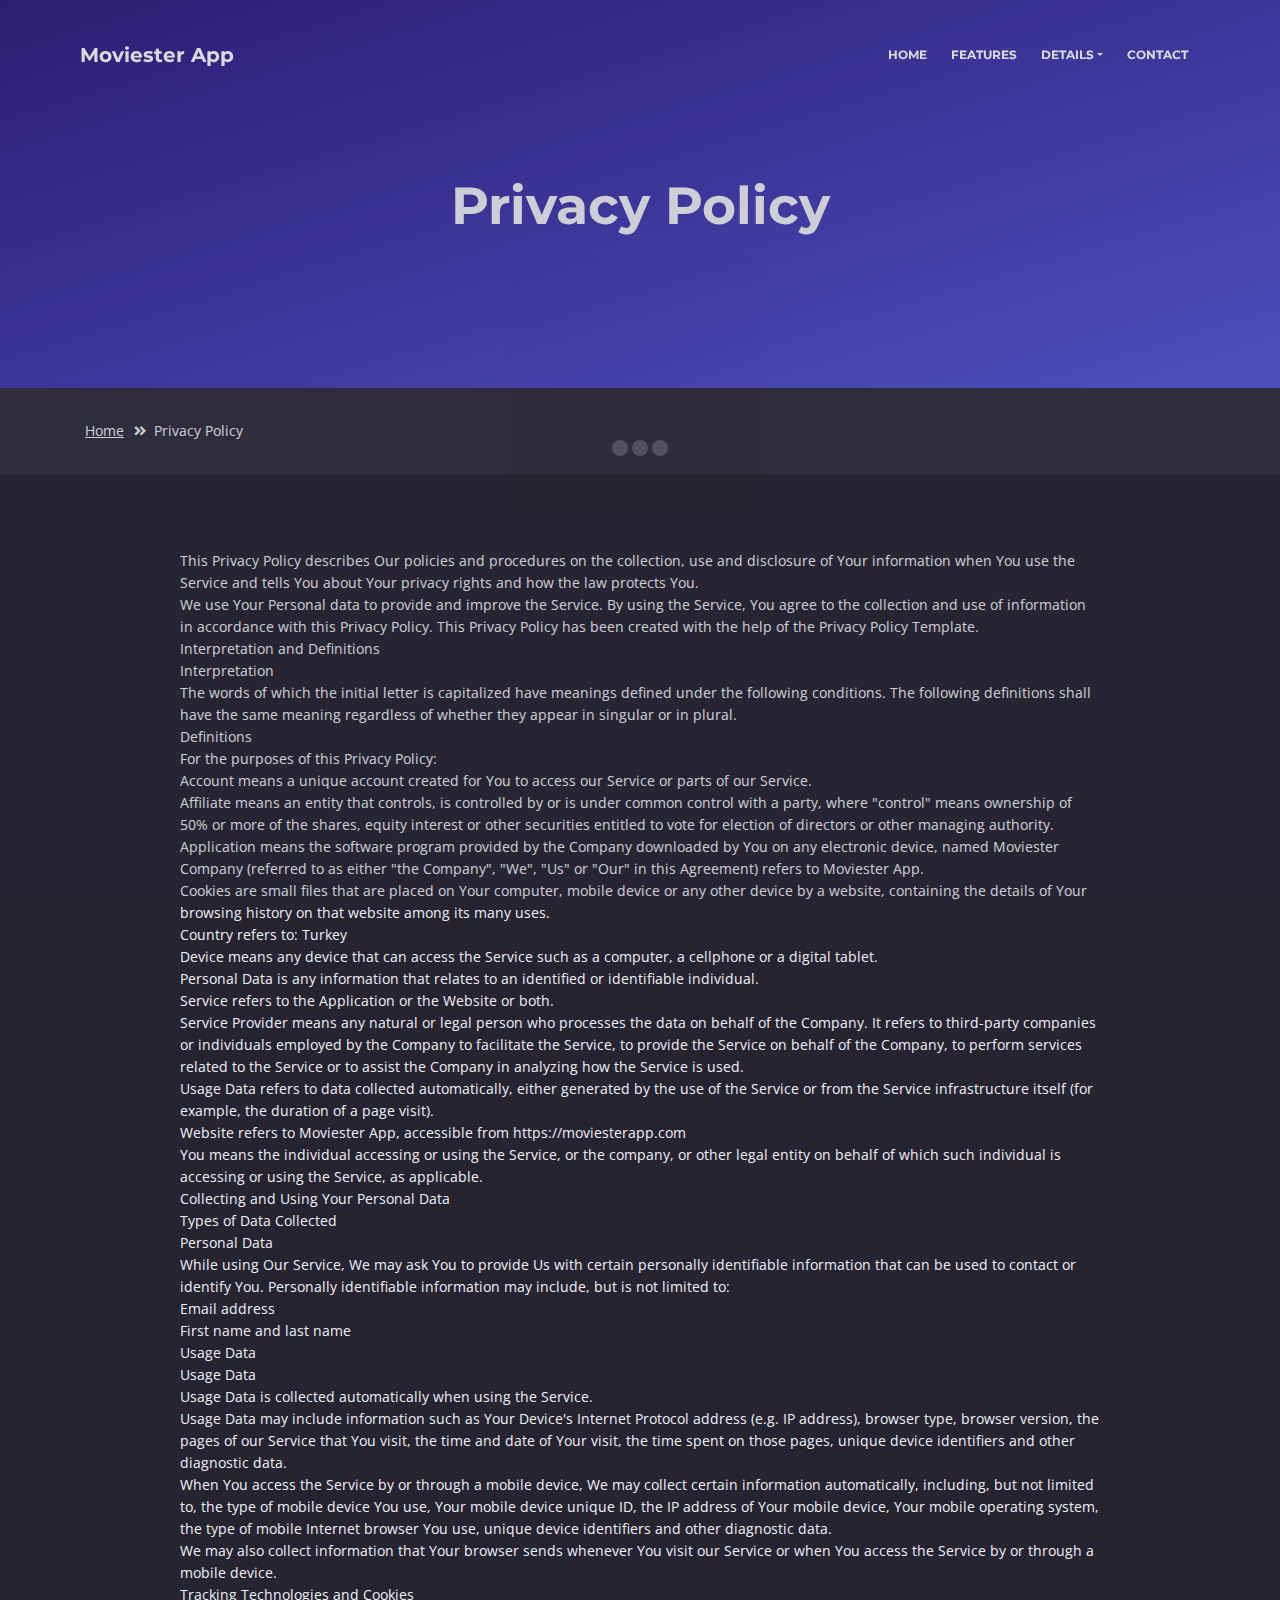
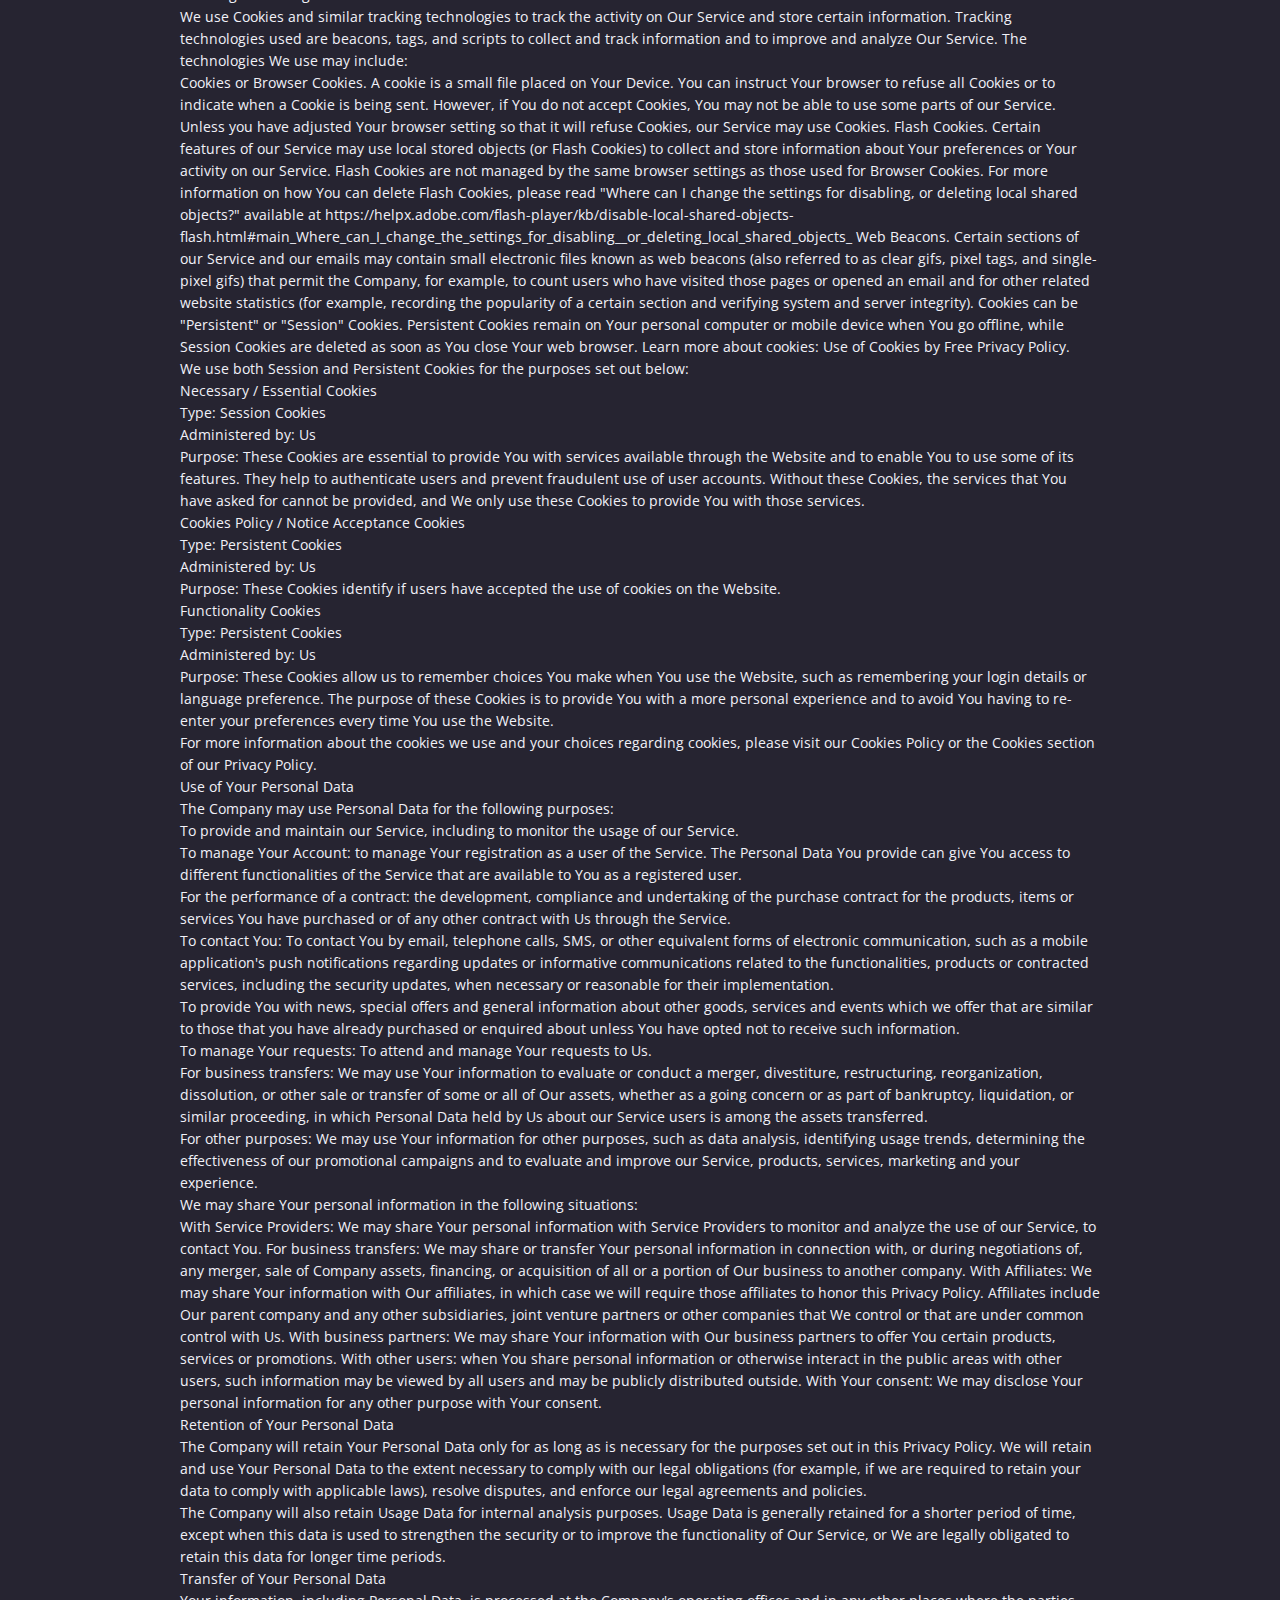
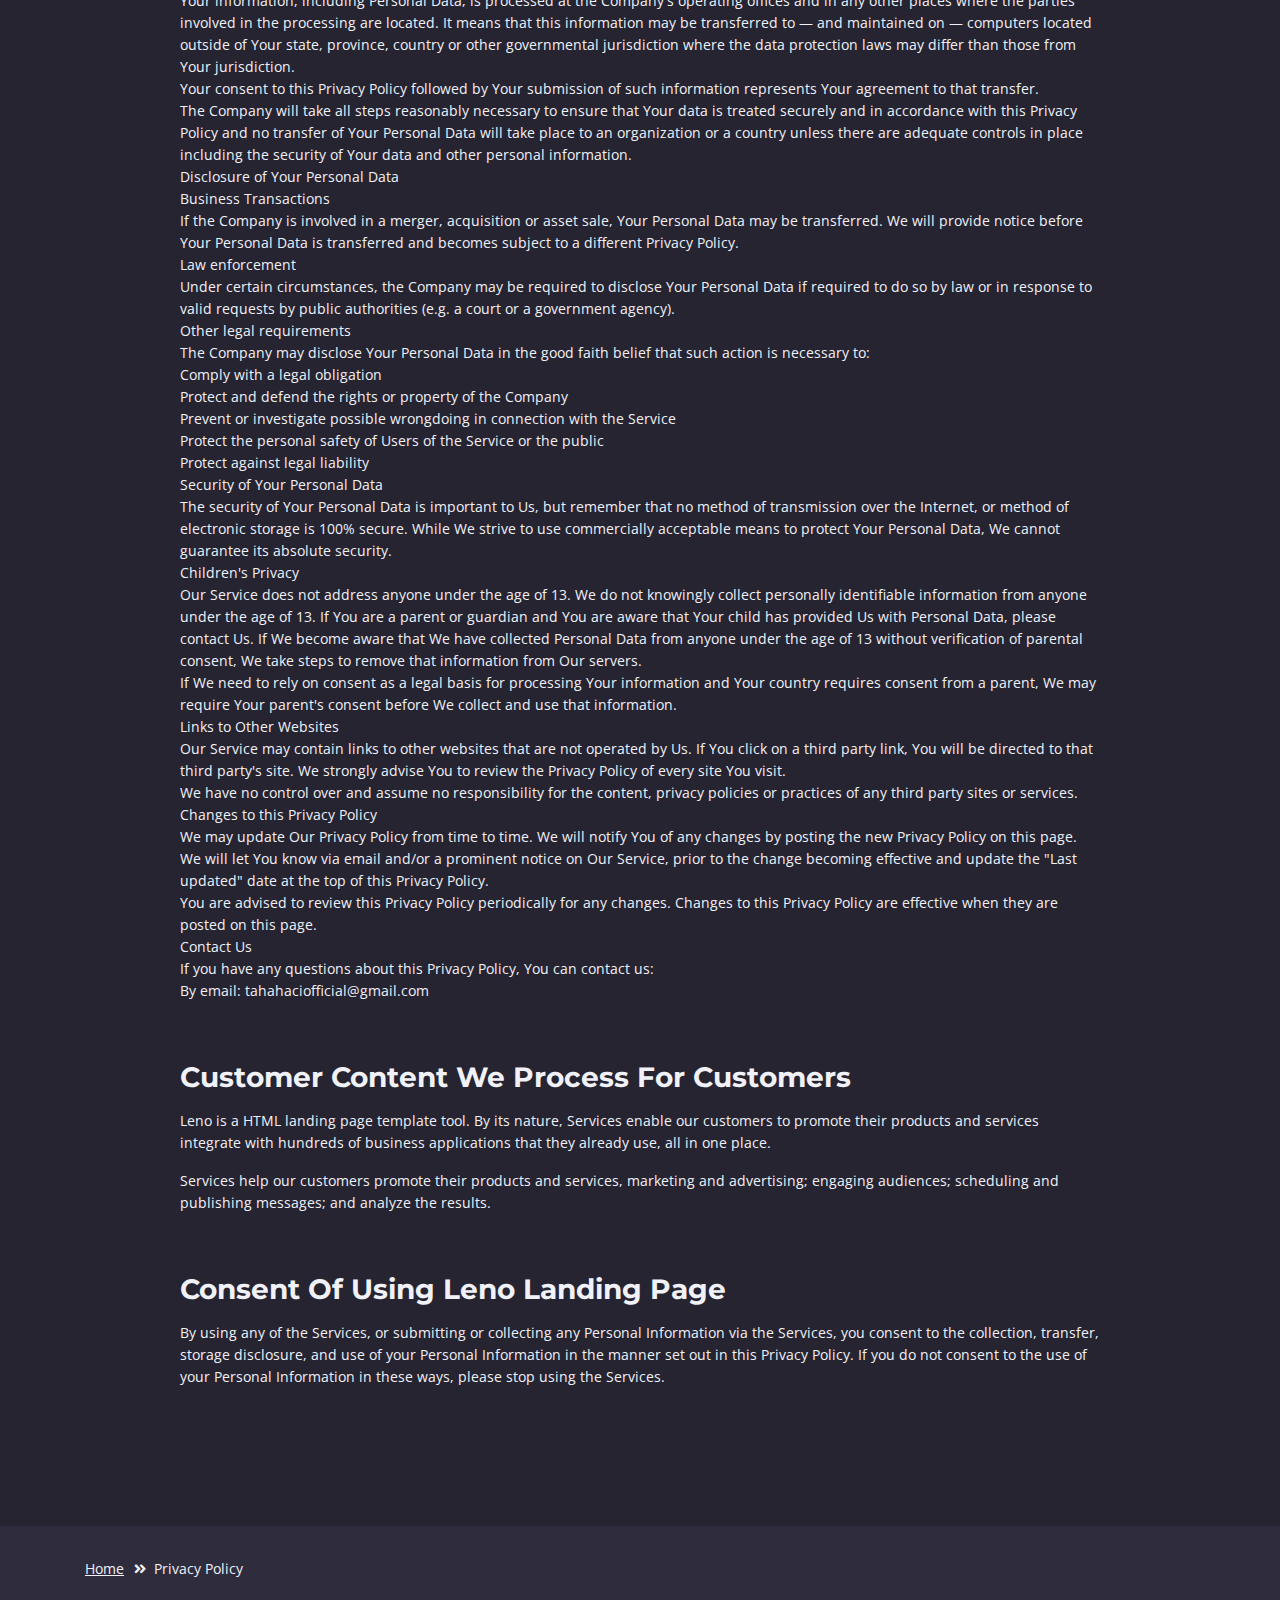
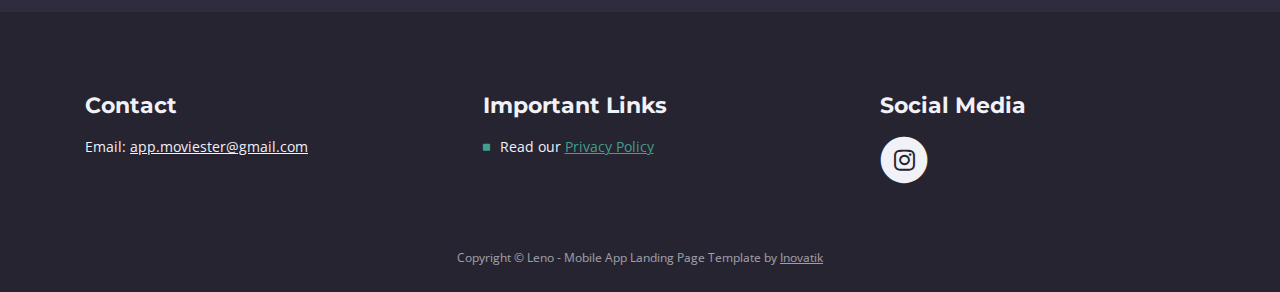
==== privacy-policy.html @ e6897e5d "Add files via upload" ====
<!DOCTYPE html>
<html lang="en">
<head>
    <meta charset="utf-8">
    <meta name="viewport" content="width=device-width, initial-scale=1, shrink-to-fit=no">
    
    <!-- SEO Meta Tags -->
    <meta name="description" content="Free mobile app HTML landing page template to help you build a great online presence for your app which will convert visitors into users">
    <meta name="author" content="Inovatik">

    <!-- OG Meta Tags to improve the way the post looks when you share the page on LinkedIn, Facebook, Google+ -->
	<meta property="og:site_name" content="" /> <!-- website name -->
	<meta property="og:site" content="" /> <!-- website link -->
	<meta property="og:title" content=""/> <!-- title shown in the actual shared post -->
	<meta property="og:description" content="" /> <!-- description shown in the actual shared post -->
	<meta property="og:image" content="" /> <!-- image link, make sure it's jpg -->
	<meta property="og:url" content="" /> <!-- where do you want your post to link to -->
	<meta property="og:type" content="article" />

    <!-- Website Title -->
    <title>Privacy Policy - Moviester App</title>
    
    <!-- Styles -->
    <link href="https://fonts.googleapis.com/css?family=Open+Sans:300,300i,400,400i,600,600i,700,700i" rel="stylesheet">
    <link href="https://fonts.googleapis.com/css?family=Montserrat:600,700" rel="stylesheet">
    <link href="css/bootstrap.css" rel="stylesheet">
    <link href="css/fontawesome-all.css" rel="stylesheet">
    <link href="css/swiper.css" rel="stylesheet">
	<link href="css/magnific-popup.css" rel="stylesheet">
    <link href="css/styles.css" rel="stylesheet">
	
	<!-- Favicon  -->
    <link rel="icon" href="images/1024.png">
</head>
<body data-spy="scroll" data-target=".fixed-top">
    
    <!-- Preloader -->
	<div class="spinner-wrapper">
        <div class="spinner">
            <div class="bounce1"></div>
            <div class="bounce2"></div>
            <div class="bounce3"></div>
        </div>
    </div>
    <!-- end of preloader -->
    

    <!-- Navbar -->
    <nav class="navbar navbar-expand-md navbar-dark navbar-custom fixed-top">
        <!-- Text Logo - Use this if you don't have a graphic logo -->
        <!-- <a class="navbar-brand logo-text page-scroll" href="index.html">Leno</a> -->

        <!-- Image Logo -->
        <a class="navbar-brand logo-image" href="index.html" style="text-decoration: none;">Moviester App</a> 
        
        <!-- Mobile Menu Toggle Button -->
        <button class="navbar-toggler" type="button" data-toggle="collapse" data-target="#navbarsExampleDefault" aria-controls="navbarsExampleDefault" aria-expanded="false" aria-label="Toggle navigation">
            <span class="navbar-toggler-awesome fas fa-bars"></span>
            <span class="navbar-toggler-awesome fas fa-times"></span>
        </button>
        <!-- end of mobile menu toggle button -->

        <div class="collapse navbar-collapse" id="navbarsExampleDefault">
            <ul class="navbar-nav ml-auto">
                <li class="nav-item">
                    <a class="nav-link page-scroll" href="index.html#header">HOME <span class="sr-only">(current)</span></a>
                </li>
                <li class="nav-item">
                    <a class="nav-link page-scroll" href="index.html#features">FEATURES</a>
                </li>
                <!-- <li class="nav-item">
                    <a class="nav-link page-scroll" href="index.html#preview">PREVIEW</a>
                </li> -->

                <!-- Dropdown Menu -->          
                <li class="nav-item dropdown">
                    <a class="nav-link dropdown-toggle page-scroll" href="index.html#details" id="navbarDropdown" role="button" aria-haspopup="true" aria-expanded="false">DETAILS</a>
                    <div class="dropdown-menu" aria-labelledby="navbarDropdown">
                       <!-- <a class="dropdown-item" href="terms-conditions.html"><span class="item-text">TERMS CONDITIONS</span></a>
                        <div class="dropdown-items-divide-hr"></div> -->
                        <a class="dropdown-item" href="privacy-policy.html"><span class="item-text">PRIVACY POLICY</span></a>
                    </div>
                </li>
                <!-- end of dropdown menu -->

                <li class="nav-item">
                    <a class="nav-link page-scroll" href="index.html#contact">CONTACT</a>
                </li>
            </ul>
            <!-- <span class="nav-item social-icons">
                <span class="fa-stack">
                    <a href="#your-link">
                        <i class="fas fa-circle fa-stack-2x"></i>
                        <i class="fab fa-facebook-f fa-stack-1x"></i>
                    </a>
                </span>
                <span class="fa-stack">
                    <a href="#your-link">
                        <i class="fas fa-circle fa-stack-2x"></i>
                        <i class="fab fa-twitter fa-stack-1x"></i>
                    </a>
                </span>
            </span> -->
        </div>
    </nav> <!-- end of navbar -->
    <!-- end of navbar -->


    <!-- Header -->
    <header id="header" class="ex-header">
        <div class="container">
            <div class="row">
                <div class="col-md-12">
                    <h1>Privacy Policy</h1>
                </div> <!-- end of col -->
            </div> <!-- end of row -->
        </div> <!-- end of container -->
    </header> <!-- end of ex-header -->
    <!-- end of header -->


    <!-- Breadcrumbs -->
    <div class="ex-basic-1">
        <div class="container">
            <div class="row">
                <div class="col-lg-12">
                    <div class="breadcrumbs">
                        <a href="index.html">Home</a><i class="fa fa-angle-double-right"></i><span>Privacy Policy</span>
                    </div> <!-- end of breadcrumbs -->
                </div> <!-- end of col -->
            </div> <!-- end of row -->
        </div> <!-- end of container -->
    </div> <!-- end of ex-basic-1 -->
    <!-- end of breadcrumbs -->


    <!-- Privacy Content -->
    <div class="ex-basic-2">
        <div class="container">
            <div class="row">
                <div class="col-lg-10 offset-lg-1">
                   
                    
                    <div class="text-container">
                        <p>
                            This Privacy Policy describes Our policies and procedures on the collection, use and disclosure of Your information when You use the Service and tells You about Your privacy rights and how the law protects You.

                            <br>We use Your Personal data to provide and improve the Service. By using the Service, You agree to the collection and use of information in accordance with this Privacy Policy. This Privacy Policy has been created with the help of the Privacy Policy Template.
                            
                            <br>Interpretation and Definitions
                            <br>Interpretation
                            
                            <br>The words of which the initial letter is capitalized have meanings defined under the following conditions. The following definitions shall have the same meaning regardless of whether they appear in singular or in plural.
                            
                            <br>Definitions
                            
                            <br>For the purposes of this Privacy Policy:
                            
                            <br>Account means a unique account created for You to access our Service or parts of our Service.
                            
                            <br>Affiliate means an entity that controls, is controlled by or is under common control with a party, where "control" means ownership of 50% or more of the shares, equity interest or other securities entitled to vote for election of directors or other managing authority.
                            
                            <br>Application means the software program provided by the Company downloaded by You on any electronic device, named Moviester
                            
                            <br>Company (referred to as either "the Company", "We", "Us" or "Our" in this Agreement) refers to Moviester App.
                            
                            <br>Cookies are small files that are placed on Your computer, mobile device or any other device by a website, containing the details of Your browsing history on that website among its many uses.
                            
                            <br>Country refers to: Turkey
                            
                            <br>Device means any device that can access the Service such as a computer, a cellphone or a digital tablet.
                            
                            <br>Personal Data is any information that relates to an identified or identifiable individual.
                            
                            <br>Service refers to the Application or the Website or both.
                            
                            <br>Service Provider means any natural or legal person who processes the data on behalf of the Company. It refers to third-party companies or individuals employed by the Company to facilitate the Service, to provide the Service on behalf of the Company, to perform services related to the Service or to assist the Company in analyzing how the Service is used.
                            
                            <br>Usage Data refers to data collected automatically, either generated by the use of the Service or from the Service infrastructure itself (for example, the duration of a page visit).
                            
                            <br>Website refers to Moviester App, accessible from https://moviesterapp.com
                            
                            <br>You means the individual accessing or using the Service, or the company, or other legal entity on behalf of which such individual is accessing or using the Service, as applicable.
                            
                            <br>Collecting and Using Your Personal Data
                            <br>Types of Data Collected
                            
                            <br>Personal Data
                            
                            <br>While using Our Service, We may ask You to provide Us with certain personally identifiable information that can be used to contact or identify You. Personally identifiable information may include, but is not limited to:
                            
                            <br>Email address
                            
                            <br>First name and last name
                            
                            <br>Usage Data
                            
                            <br>Usage Data
                            
                            <br>Usage Data is collected automatically when using the Service.
                            
                            <br>Usage Data may include information such as Your Device's Internet Protocol address (e.g. IP address), browser type, browser version, the pages of our Service that You visit, the time and date of Your visit, the time spent on those pages, unique device identifiers and other diagnostic data.
                            
                            <br>When You access the Service by or through a mobile device, We may collect certain information automatically, including, but not limited to, the type of mobile device You use, Your mobile device unique ID, the IP address of Your mobile device, Your mobile operating system, the type of mobile Internet browser You use, unique device identifiers and other diagnostic data.
                            
                            <br>We may also collect information that Your browser sends whenever You visit our Service or when You access the Service by or through a mobile device.
                            
                            <br>Tracking Technologies and Cookies
                            
                            <br>We use Cookies and similar tracking technologies to track the activity on Our Service and store certain information. Tracking technologies used are beacons, tags, and scripts to collect and track information and to improve and analyze Our Service. The technologies We use may include:
                            
                            <br>Cookies or Browser Cookies. A cookie is a small file placed on Your Device. You can instruct Your browser to refuse all Cookies or to indicate when a Cookie is being sent. However, if You do not accept Cookies, You may not be able to use some parts of our Service. Unless you have adjusted Your browser setting so that it will refuse Cookies, our Service may use Cookies.
                            Flash Cookies. Certain features of our Service may use local stored objects (or Flash Cookies) to collect and store information about Your preferences or Your activity on our Service. Flash Cookies are not managed by the same browser settings as those used for Browser Cookies. For more information on how You can delete Flash Cookies, please read "Where can I change the settings for disabling, or deleting local shared objects?" available at https://helpx.adobe.com/flash-player/kb/disable-local-shared-objects-flash.html#main_Where_can_I_change_the_settings_for_disabling__or_deleting_local_shared_objects_
                            Web Beacons. Certain sections of our Service and our emails may contain small electronic files known as web beacons (also referred to as clear gifs, pixel tags, and single-pixel gifs) that permit the Company, for example, to count users who have visited those pages or opened an email and for other related website statistics (for example, recording the popularity of a certain section and verifying system and server integrity).
                            Cookies can be "Persistent" or "Session" Cookies. Persistent Cookies remain on Your personal computer or mobile device when You go offline, while Session Cookies are deleted as soon as You close Your web browser. Learn more about cookies: Use of Cookies by Free Privacy Policy.
                            
                            <br>We use both Session and Persistent Cookies for the purposes set out below:
                            
                            <br>Necessary / Essential Cookies
                            
                            <br>Type: Session Cookies
                            
                            <br>Administered by: Us
                            
                            <br>Purpose: These Cookies are essential to provide You with services available through the Website and to enable You to use some of its features. They help to authenticate users and prevent fraudulent use of user accounts. Without these Cookies, the services that You have asked for cannot be provided, and We only use these Cookies to provide You with those services.
                            
                            <br>Cookies Policy / Notice Acceptance Cookies
                            
                            <br>Type: Persistent Cookies
                            
                            <br>Administered by: Us
                            
                            <br>Purpose: These Cookies identify if users have accepted the use of cookies on the Website.
                            
                            <br>Functionality Cookies
                            
                            <br>Type: Persistent Cookies
                            
                            <br>Administered by: Us
                            
                            <br>Purpose: These Cookies allow us to remember choices You make when You use the Website, such as remembering your login details or language preference. The purpose of these Cookies is to provide You with a more personal experience and to avoid You having to re-enter your preferences every time You use the Website.
                            
                            <br>For more information about the cookies we use and your choices regarding cookies, please visit our Cookies Policy or the Cookies section of our Privacy Policy.
                            
                            <br>Use of Your Personal Data
                            
                            <br>The Company may use Personal Data for the following purposes:
                            
                            <br>To provide and maintain our Service, including to monitor the usage of our Service.
                            
                            <br>To manage Your Account: to manage Your registration as a user of the Service. The Personal Data You provide can give You access to different functionalities of the Service that are available to You as a registered user.
                            
                            <br>For the performance of a contract: the development, compliance and undertaking of the purchase contract for the products, items or services You have purchased or of any other contract with Us through the Service.
                            
                            <br>To contact You: To contact You by email, telephone calls, SMS, or other equivalent forms of electronic communication, such as a mobile application's push notifications regarding updates or informative communications related to the functionalities, products or contracted services, including the security updates, when necessary or reasonable for their implementation.
                            
                            <br>To provide You with news, special offers and general information about other goods, services and events which we offer that are similar to those that you have already purchased or enquired about unless You have opted not to receive such information.
                            
                            <br>To manage Your requests: To attend and manage Your requests to Us.
                            
                            <br>For business transfers: We may use Your information to evaluate or conduct a merger, divestiture, restructuring, reorganization, dissolution, or other sale or transfer of some or all of Our assets, whether as a going concern or as part of bankruptcy, liquidation, or similar proceeding, in which Personal Data held by Us about our Service users is among the assets transferred.
                            
                            <br>For other purposes: We may use Your information for other purposes, such as data analysis, identifying usage trends, determining the effectiveness of our promotional campaigns and to evaluate and improve our Service, products, services, marketing and your experience.
                            
                            <br>We may share Your personal information in the following situations:
                            
                            <br>With Service Providers: We may share Your personal information with Service Providers to monitor and analyze the use of our Service, to contact You.
                            For business transfers: We may share or transfer Your personal information in connection with, or during negotiations of, any merger, sale of Company assets, financing, or acquisition of all or a portion of Our business to another company.
                            With Affiliates: We may share Your information with Our affiliates, in which case we will require those affiliates to honor this Privacy Policy. Affiliates include Our parent company and any other subsidiaries, joint venture partners or other companies that We control or that are under common control with Us.
                            With business partners: We may share Your information with Our business partners to offer You certain products, services or promotions.
                            With other users: when You share personal information or otherwise interact in the public areas with other users, such information may be viewed by all users and may be publicly distributed outside.
                            With Your consent: We may disclose Your personal information for any other purpose with Your consent.
                            <br>Retention of Your Personal Data
                            
                            <br>The Company will retain Your Personal Data only for as long as is necessary for the purposes set out in this Privacy Policy. We will retain and use Your Personal Data to the extent necessary to comply with our legal obligations (for example, if we are required to retain your data to comply with applicable laws), resolve disputes, and enforce our legal agreements and policies.
                            
                            <br>The Company will also retain Usage Data for internal analysis purposes. Usage Data is generally retained for a shorter period of time, except when this data is used to strengthen the security or to improve the functionality of Our Service, or We are legally obligated to retain this data for longer time periods.
                            
                            <br>Transfer of Your Personal Data
                            
                            <br>Your information, including Personal Data, is processed at the Company's operating offices and in any other places where the parties involved in the processing are located. It means that this information may be transferred to — and maintained on — computers located outside of Your state, province, country or other governmental jurisdiction where the data protection laws may differ than those from Your jurisdiction.
                            
                            <br>Your consent to this Privacy Policy followed by Your submission of such information represents Your agreement to that transfer.
                            
                            <br>The Company will take all steps reasonably necessary to ensure that Your data is treated securely and in accordance with this Privacy Policy and no transfer of Your Personal Data will take place to an organization or a country unless there are adequate controls in place including the security of Your data and other personal information.
                            
                            <br>Disclosure of Your Personal Data
                            
                            <br>Business Transactions
                            
                            <br>If the Company is involved in a merger, acquisition or asset sale, Your Personal Data may be transferred. We will provide notice before Your Personal Data is transferred and becomes subject to a different Privacy Policy.
                            
                            <br>Law enforcement
                            
                            <br>Under certain circumstances, the Company may be required to disclose Your Personal Data if required to do so by law or in response to valid requests by public authorities (e.g. a court or a government agency).
                            
                            <br>Other legal requirements
                            
                            <br>The Company may disclose Your Personal Data in the good faith belief that such action is necessary to:
                            
                            <br>Comply with a legal obligation
                            <br>Protect and defend the rights or property of the Company
                            <br>Prevent or investigate possible wrongdoing in connection with the Service
                            <br>Protect the personal safety of Users of the Service or the public
                            <br>Protect against legal liability
                            <br>Security of Your Personal Data
                            
                            <br>The security of Your Personal Data is important to Us, but remember that no method of transmission over the Internet, or method of electronic storage is 100% secure. While We strive to use commercially acceptable means to protect Your Personal Data, We cannot guarantee its absolute security.
                            
                            <br>Children's Privacy
                            <br>Our Service does not address anyone under the age of 13. We do not knowingly collect personally identifiable information from anyone under the age of 13. If You are a parent or guardian and You are aware that Your child has provided Us with Personal Data, please contact Us. If We become aware that We have collected Personal Data from anyone under the age of 13 without verification of parental consent, We take steps to remove that information from Our servers.
                            
                            <br>If We need to rely on consent as a legal basis for processing Your information and Your country requires consent from a parent, We may require Your parent's consent before We collect and use that information.
                            
                            <br>Links to Other Websites
                            <br>Our Service may contain links to other websites that are not operated by Us. If You click on a third party link, You will be directed to that third party's site. We strongly advise You to review the Privacy Policy of every site You visit.
                            
                            <br>We have no control over and assume no responsibility for the content, privacy policies or practices of any third party sites or services.
                            
                            <br>Changes to this Privacy Policy
                            <br>We may update Our Privacy Policy from time to time. We will notify You of any changes by posting the new Privacy Policy on this page.
                            
                            <br>We will let You know via email and/or a prominent notice on Our Service, prior to the change becoming effective and update the "Last updated" date at the top of this Privacy Policy.
                            
                            <br>You are advised to review this Privacy Policy periodically for any changes. Changes to this Privacy Policy are effective when they are posted on this page.
                            
                            <br>Contact Us
                            <br>If you have any questions about this Privacy Policy, You can contact us:
                            
                            <br>By email: tahahaciofficial@gmail.com 

                        </p>
                    </div> <!-- end of text-container -->

                    <div class="text-container">
                        <h3>Customer Content We Process For Customers</h3>
                        <p>Leno is a HTML landing page template tool. By its nature, Services enable our customers to promote their products and services integrate with hundreds of business applications that they already use, all in one place.</p>
                        <p>Services help our customers promote their products and services, marketing and advertising; engaging audiences; scheduling and publishing messages; and analyze the results.</p>
                    </div> <!-- end of text container -->

                    <div class="text-container">
                        <h3>Consent Of Using Leno Landing Page</h3>
					    <p class="mb-5">By using any of the Services, or submitting or collecting any Personal Information via the Services, you consent to the collection, transfer, storage disclosure, and use of your Personal Information in the manner set out in this Privacy Policy. If you do not consent to the use of your Personal Information in these ways, please stop using the Services.</p>
                    </div> <!-- end of text-container -->
                                       
                    
                    
                </div> <!-- end of col-->
            </div> <!-- end of row -->
        </div> <!-- end of container -->
    </div> <!-- end of ex-basic-2 -->
    <!-- end of privacy content -->


    <!-- Breadcrumbs -->
    <div class="ex-basic-1">
        <div class="container">
            <div class="row">
                <div class="col-lg-12">
                    <div class="breadcrumbs">
                        <a href="index.html">Home</a><i class="fa fa-angle-double-right"></i><span>Privacy Policy</span>
                    </div> <!-- end of breadcrumbs -->
                </div> <!-- end of col -->
            </div> <!-- end of row -->
        </div> <!-- end of container -->
    </div> <!-- end of ex-basic-1 -->
    <!-- end of breadcrumbs -->

    
    <!-- Footer -->
    <div class="footer" id="contact">
        <div class="container">
            <div class="row">
                <div class="col-md-4">
                    <div class="footer-col">
                        <h4>Contact</h4>
                       <p>Email: <a href="mailto: app.moviester@gmail.com">app.moviester@gmail.com</a></p>
                    </div>
                </div> <!-- end of col -->
                <div class="col-md-4">
                    <div class="footer-col middle">
                        <h4>Important Links</h4>
                        <ul class="list-unstyled li-space-lg">
                            <!-- <li class="media">
                                <i class="fas fa-square"></i>
                                <div class="media-body">Our business partners <a class="turquoise" href="#your-link">startupguide.com</a></div>
                            </li>  -->
                            <li class="media">
                                <i class="fas fa-square"></i>
                                <div class="media-body">Read our <a class="turquoise" href="privacy-policy.html">Privacy Policy</a></div>
                            </li>
                        </ul>
                    </div>
                </div> <!-- end of col -->
                <div class="col-md-4">
                    <div class="footer-col last">
                        <h4>Social Media</h4>
                       <!-- <span class="fa-stack">
                            <a href="#your-link">
                                <i class="fas fa-circle fa-stack-2x"></i>
                                <i class="fab fa-facebook-f fa-stack-1x"></i>
                            </a>
                        </span> 
                        <span class="fa-stack">
                            <a href="#your-link">
                                <i class="fas fa-circle fa-stack-2x"></i>
                                <i class="fab fa-twitter fa-stack-1x"></i>
                            </a>
                        </span>
                        <span class="fa-stack">
                            <a href="#your-link">
                                <i class="fas fa-circle fa-stack-2x"></i>
                                <i class="fab fa-google-plus-g fa-stack-1x"></i>
                            </a>
                        </span> 
                    <span class="fa-stack">
                            <a href="#your-link">
                                <i class="fas fa-circle fa-stack-2x"></i>
                                <i class="fab fa-linkedin-in fa-stack-1x"></i>
                            </a>
                        </span>
                    -->
                        <span class="fa-stack">
                            <a target="blank" href="https://www.instagram.com/moviesterapp/">
                                <i class="fas fa-circle fa-stack-2x"></i>
                                <i class="fab fa-instagram fa-stack-1x"></i>
                            </a>
                        </span>
                        
                    </div> 
                </div> <!-- end of col -->
            </div> <!-- end of row -->
        </div> <!-- end of container -->
    </div>  <!-- end of footer -->  
    <!-- end of footer -->


    <!-- Copyright -->
    <div class="copyright">
        <div class="container">
            <div class="row">
                <div class="col-lg-12">
                    <p class="p-small">Copyright © Leno - Mobile App Landing Page Template by <a href="http://www.inovatik.com">Inovatik</a></p>
                </div> <!-- end of col -->
            </div> <!-- enf of row -->
        </div> <!-- end of container -->
    </div> <!-- end of copyright --> 
    <!-- end of copyright -->

	
    <!-- Scripts -->
    <script src="js/jquery.min.js"></script> <!-- jQuery for Bootstrap's JavaScript plugins -->
    <script src="js/popper.min.js"></script> <!-- Popper tooltip library for Bootstrap -->
    <script src="js/bootstrap.min.js"></script> <!-- Bootstrap framework -->
    <script src="js/jquery.easing.min.js"></script> <!-- jQuery Easing for smooth scrolling between anchors -->
    <script src="js/swiper.min.js"></script> <!-- Swiper for image and text sliders -->
    <script src="js/jquery.magnific-popup.js"></script> <!-- Magnific Popup for lightboxes -->
    <script src="js/morphext.min.js"></script> <!-- Morphtext rotating text in the header -->
    <script src="js/validator.min.js"></script> <!-- Validator.js - Bootstrap plugin that validates forms -->
    <script src="js/scripts.js"></script> <!-- Custom scripts -->
    
</body>
</html>
---- css/styles.css ----
/* Template: Juno - Multipurpose Landing Page Pack
   Author: InovatikThemes
   Created: Mar 2019
   Description: Master CSS file
*/

/*****************************************
Table Of Contents:

01. General Styles
02. Preloader
03. Navigation
04. Header
05. Features
******************************************/

/*****************************************
Colors:

- Text, navbar links - white #f1f1f8
- Buttons, bullets, icons - turquoise #419f8c
- Navbar - navy #4633af
- Backgrounds - dark denim #262431
- Backgrounds - denim #2f2c3d
******************************************/


/******************************/
/*     01. General Styles     */
/******************************/
body,
html {
    width: 100%;
	height: 100%;
}

body, p {
	color: #f1f1f8; 
	font: 400 0.875rem/1.375rem "Open Sans", sans-serif;
}

.p-large {
	color: #f1f1f8;
	font: 400 1rem/1.5rem "Open Sans", sans-serif;
}

.p-small {
	color: #f1f1f8;
	font: 400 0.75rem/1.25rem "Open Sans", sans-serif;
}

.p-heading {
	margin-bottom: 3.75rem;
	text-align: center;
}

.li-space-lg li {
	margin-bottom: 0.375rem;
}

.indent {
	padding-left: 1.25rem;
}

h1 {
	color: #f1f1f8;
	font: 700 2.5rem/2.875rem "Montserrat", sans-serif;
}

h2 {
	color: #f1f1f8;
	font: 700 2.25rem/2.75rem "Montserrat", sans-serif;
}

h3 {
	color: #f1f1f8;
	font: 700 1.75rem/2.125rem "Montserrat", sans-serif;
}

h4 {
	color: #f1f1f8;
	font: 700 1.375rem/1.75rem "Montserrat", sans-serif;
}

h5 {
	color: #f1f1f8;
	font: 700 1.125rem/1.625rem "Montserrat", sans-serif;
}

h6 {
	color: #f1f1f8;
	font: 700 1rem/1.5rem "Montserrat", sans-serif;
}

a {
	color: #f1f1f8;
	text-decoration: underline;
}

a:hover {
	color: #f1f1f8;
	text-decoration: underline;
}

a.turquoise {
	color: #419f8c;
}

a.white {
	color: #fff;
}

.testimonial-text {
	font: italic 400 1rem/1.5rem "Open Sans", sans-serif;
}

.testimonial-author {
	font: 700 1rem/1.5rem "Montserrat", sans-serif;
}

.btn-solid-reg {
	display: inline-block;
	padding: 1.1875rem 2.125rem 1.1875rem 2.125rem;
	border: 0.125rem solid #419f8c;
	border-radius: 2rem;
	background-color: #419f8c;
	color: #fff;
	font: 700 0.75rem/0 "Montserrat", sans-serif;
	text-decoration: none;
	transition: all 0.2s;
}

.btn-solid-reg:hover {
	background-color: transparent;
	color: #419f8c;
	text-decoration: none;
}

.btn-solid-lg {
	display: inline-block;
	padding: 1.375rem 2.625rem 1.375rem 2.625rem;
	border: 0.125rem solid #419f8c;
	border-radius: 2rem;
	background-color: #419f8c;
	color: #fff;
	font: 700 0.75rem/0 "Montserrat", sans-serif;
	text-decoration: none;
	transition: all 0.2s;
}

.btn-solid-lg:hover {
	background-color: transparent;
	color: #419f8c;
	text-decoration: none;
}

.btn-solid-lg .fab {
	margin-right: 0.5rem;
	font-size: 1.25rem;
	line-height: 0;
	vertical-align: top;
}

.btn-solid-lg .fab.fa-google-play {
	font-size: 1rem;
}

.btn-outline-reg {
	display: inline-block;
	padding: 1.1875rem 2.125rem 1.1875rem 2.125rem;
	border: 0.125rem solid #419f8c;
	border-radius: 2rem;
	background-color: transparent;
	color: #419f8c;
	font: 700 0.75rem/0 "Montserrat", sans-serif;
	text-decoration: none;
	transition: all 0.2s;
}

.btn-outline-reg:hover {
	background-color: #419f8c;
	color: #fff;
	text-decoration: none;
}

.btn-outline-lg {
	display: inline-block;
	padding: 1.375rem 2.625rem 1.375rem 2.625rem;
	border: 0.125rem solid #419f8c;
	border-radius: 2rem;
	background-color: transparent;
	color: #419f8c;
	font: 700 0.75rem/0 "Montserrat", sans-serif;
	text-decoration: none;
	transition: all 0.2s;
}

.btn-outline-lg:hover {
	background-color: #419f8c;
	color: #fff;
	text-decoration: none;
}

.btn-outline-sm {
	display: inline-block;
	padding: 1rem 1.625rem 0.875rem 1.625rem;
	border: 0.125rem solid #419f8c;
	border-radius: 2rem;
	background-color: transparent;
	color: #419f8c;
	font: 700 0.625rem/0 "Montserrat", sans-serif;
	text-decoration: none;
	transition: all 0.2s;
}

.btn-outline-sm:hover {
	background-color: #419f8c;
	color: #fff;
	text-decoration: none;
}

.form-group {
	position: relative;
	margin-bottom: 1.25rem;
}

.form-group.has-error.has-danger {
	margin-bottom: 0.625rem;
}

.form-group.has-error.has-danger .help-block.with-errors ul {
	margin-top: 0.375rem;
}

.label-control {
	position: absolute;
	top: 0.87rem;
	left: 1.375rem;
	color: #f1f1f8;
	opacity: 1;
	font: 400 0.875rem/1.375rem "Open Sans", sans-serif;
	cursor: text;
	transition: all 0.2s ease;
}

/* IE10+ hack to solve lower label text position compared to the rest of the browsers */
@media screen and (-ms-high-contrast: active), screen and (-ms-high-contrast: none) {  
	.label-control {
		top: 0.9375rem;
	}
}

.form-control-input:focus + .label-control,
.form-control-input.notEmpty + .label-control,
.form-control-textarea:focus + .label-control,
.form-control-textarea.notEmpty + .label-control {
	top: 0.125rem;
	opacity: 1;
	font-size: 0.75rem;
	font-weight: 700;
}

.form-control-input,
.form-control-select {
	display: block; /* needed for proper display of the label in Firefox, IE, Edge */
	width: 100%;
	padding-top: 1.0625rem;
	padding-bottom: 0.0625rem;
	padding-left: 1.3125rem;
	border: 1px solid #9791ae;
	border-radius: 0.25rem;
	background-color: #413d52;
	color: #f1f1f8;
	font: 400 0.875rem/1.875rem "Open Sans", sans-serif;
	transition: all 0.2s;
	-webkit-appearance: none; /* removes inner shadow on form inputs on ios safari */
}

.form-control-select {
	padding-top: 0.5rem;
	padding-bottom: 0.5rem;
	height: 3rem;
}

/* IE10+ hack to solve lower label text position compared to the rest of the browsers */
@media screen and (-ms-high-contrast: active), screen and (-ms-high-contrast: none) {  
	.form-control-input {
		padding-top: 1.25rem;
		padding-bottom: 0.75rem;
		line-height: 1.75rem;
	}

	.form-control-select {
		padding-top: 0.875rem;
		padding-bottom: 0.75rem;
		height: 3.125rem;
		line-height: 2.125rem;
	}
}

select {
    /* you should keep these first rules in place to maintain cross-browser behavior */
    -webkit-appearance: none;
	-moz-appearance: none;
	-ms-appearance: none;
    -o-appearance: none;
    appearance: none;
    background-image: url('../images/down-arrow.png');
    background-position: 96% 50%;
    background-repeat: no-repeat;
    outline: none;
}

select::-ms-expand {
    display: none; /* removes the ugly default down arrow on select form field in IE11 */
}

.form-control-textarea {
	display: block; /* used to eliminate a bottom gap difference between Chrome and IE/FF */
	width: 100%;
	height: 8rem; /* used instead of html rows to normalize height between Chrome and IE/FF */
	padding-top: 1.25rem;
	padding-left: 1.3125rem;
	border: 1px solid #9791ae;
	border-radius: 0.25rem;
	background-color: #413d52;
	color: #f1f1f8;
	font: 400 0.875rem/1.75rem "Open Sans", sans-serif;
	transition: all 0.2s;
}

.form-control-input:focus,
.form-control-select:focus,
.form-control-textarea:focus {
	border: 1px solid #f1f1f8;
	outline: none; /* Removes blue border on focus */
}

.form-control-input:hover,
.form-control-select:hover,
.form-control-textarea:hover {
	border: 1px solid #f1f1f8;
}

.checkbox {
	font: 400 0.75rem/1.25rem "Open Sans", sans-serif;
}

input[type='checkbox'] {
	vertical-align: -15%;
	margin-right: 0.375rem;
}

/* IE10+ hack to raise checkbox field position compared to the rest of the browsers */
@media screen and (-ms-high-contrast: active), screen and (-ms-high-contrast: none) {  
	input[type='checkbox'] {
		vertical-align: -9%;
	}
}

.form-control-submit-button {
	display: inline-block;
	width: 100%;
	height: 3.125rem;
	border: 1px solid #419f8c;
	border-radius: 1.5rem;
	background-color: #419f8c;
	color: #fff;
	font: 700 0.75rem/1.75rem "Montserrat", sans-serif;
	cursor: pointer;
	transition: all 0.2s;
}

.form-control-submit-button:hover {
	background-color: transparent;
	color: #419f8c;
}

/* Form Success And Error Message Formatting */
#cmsgSubmit.h3.text-center.tada.animated,
#pmsgSubmit.h3.text-center.tada.animated,
#cmsgSubmit.h3.text-center,
#pmsgSubmit.h3.text-center {
	display: block;
	margin-bottom: 0;
	color: #f1f1f8;
	font: 400 1.125rem/1rem "Open Sans", sans-serif;
}

.help-block.with-errors .list-unstyled {
	color: #f1f1f8;
	font-size: 0.75rem;
	line-height: 1.125rem;
	text-align: left;
}

.help-block.with-errors ul {
	margin-bottom: 0;
}
/* end of form success and error message formatting */

/* Form Success And Error Message Animation - Animate.css */
@-webkit-keyframes tada {
	from {
		-webkit-transform: scale3d(1, 1, 1);
		-ms-transform: scale3d(1, 1, 1);
		transform: scale3d(1, 1, 1);
	}
	10%, 20% {
		-webkit-transform: scale3d(.9, .9, .9) rotate3d(0, 0, 1, -3deg);
		-ms-transform: scale3d(.9, .9, .9) rotate3d(0, 0, 1, -3deg);
		transform: scale3d(.9, .9, .9) rotate3d(0, 0, 1, -3deg);
	}
	30%, 50%, 70%, 90% {
		-webkit-transform: scale3d(1.1, 1.1, 1.1) rotate3d(0, 0, 1, 3deg);
		-ms-transform: scale3d(1.1, 1.1, 1.1) rotate3d(0, 0, 1, 3deg);
		transform: scale3d(1.1, 1.1, 1.1) rotate3d(0, 0, 1, 3deg);
	}
	40%, 60%, 80% {
		-webkit-transform: scale3d(1.1, 1.1, 1.1) rotate3d(0, 0, 1, -3deg);
		-ms-transform: scale3d(1.1, 1.1, 1.1) rotate3d(0, 0, 1, -3deg);
		transform: scale3d(1.1, 1.1, 1.1) rotate3d(0, 0, 1, -3deg);
	}
	to {
		-webkit-transform: scale3d(1, 1, 1);
		-ms-transform: scale3d(1, 1, 1);
		transform: scale3d(1, 1, 1);
	}
}

@keyframes tada {
	from {
		-webkit-transform: scale3d(1, 1, 1);
		-ms-transform: scale3d(1, 1, 1);
		transform: scale3d(1, 1, 1);
	}
	10%, 20% {
		-webkit-transform: scale3d(.9, .9, .9) rotate3d(0, 0, 1, -3deg);
		-ms-transform: scale3d(.9, .9, .9) rotate3d(0, 0, 1, -3deg);
		transform: scale3d(.9, .9, .9) rotate3d(0, 0, 1, -3deg);
	}
	30%, 50%, 70%, 90% {
		-webkit-transform: scale3d(1.1, 1.1, 1.1) rotate3d(0, 0, 1, 3deg);
		-ms-transform: scale3d(1.1, 1.1, 1.1) rotate3d(0, 0, 1, 3deg);
		transform: scale3d(1.1, 1.1, 1.1) rotate3d(0, 0, 1, 3deg);
	}
	40%, 60%, 80% {
		-webkit-transform: scale3d(1.1, 1.1, 1.1) rotate3d(0, 0, 1, -3deg);
		-ms-transform: scale3d(1.1, 1.1, 1.1) rotate3d(0, 0, 1, -3deg);
		transform: scale3d(1.1, 1.1, 1.1) rotate3d(0, 0, 1, -3deg);
	}
	to {
		-webkit-transform: scale3d(1, 1, 1);
		-ms-transform: scale3d(1, 1, 1);
		transform: scale3d(1, 1, 1);
	}
}

.tada {
	-webkit-animation-name: tada;
	animation-name: tada;
}

.animated {
	-webkit-animation-duration: 1s;
	animation-duration: 1s;
	-webkit-animation-fill-mode: both;
	animation-fill-mode: both;
}
/* end of form success and error message animation - Animate.css */

/* Fade-move Animation For Lightbox - Magnific Popup */
/* at start */
.my-mfp-slide-bottom .zoom-anim-dialog {
	opacity: 0;
	transition: all 0.2s ease-out;
	-webkit-transform: translateY(-1.25rem) perspective(37.5rem) rotateX(10deg);
	-ms-transform: translateY(-1.25rem) perspective(37.5rem) rotateX(10deg);
	transform: translateY(-1.25rem) perspective(37.5rem) rotateX(10deg);
}

/* animate in */
.my-mfp-slide-bottom.mfp-ready .zoom-anim-dialog {
	opacity: 1;
	-webkit-transform: translateY(0) perspective(37.5rem) rotateX(0); 
	-ms-transform: translateY(0) perspective(37.5rem) rotateX(0); 
	transform: translateY(0) perspective(37.5rem) rotateX(0); 
}

/* animate out */
.my-mfp-slide-bottom.mfp-removing .zoom-anim-dialog {
	opacity: 0;
	-webkit-transform: translateY(-0.625rem) perspective(37.5rem) rotateX(10deg); 
	-ms-transform: translateY(-0.625rem) perspective(37.5rem) rotateX(10deg); 
	transform: translateY(-0.625rem) perspective(37.5rem) rotateX(10deg); 
}

/* dark overlay, start state */
.my-mfp-slide-bottom.mfp-bg {
	opacity: 0;
	transition: opacity 0.2s ease-out;
}

/* animate in */
.my-mfp-slide-bottom.mfp-ready.mfp-bg {
	opacity: 0.8;
}
/* animate out */
.my-mfp-slide-bottom.mfp-removing.mfp-bg {
	opacity: 0;
}
/* end of fade-move animation for lightbox - magnific popup */

/* Fade Animation For Image Slider - Magnific Popup */
@-webkit-keyframes fadeIn {
	from {
		opacity: 0;
	}
	to {
		opacity: 1;
	}
}

@keyframes fadeIn {
	from {
		opacity: 0;
	}
	to {
		opacity: 1;
	}
}

.fadeIn {
	-webkit-animation: fadeIn 0.6s;
	animation: fadeIn 0.6s;
}

@-webkit-keyframes fadeOut {
	from {
		opacity: 1;
	}
	to {
		opacity: 0;
	}
}

@keyframes fadeOut {
	from {
		opacity: 1;
	}
	to {
		opacity: 0;
	}
}

.fadeOut {
	-webkit-animation: fadeOut 0.8s;
	animation: fadeOut 0.8s;
}
/* end of fade animation for image slider - magnific popup */


/*************************/
/*     02. Preloader     */
/*************************/
.spinner-wrapper {
	position: fixed;
	z-index: 999999;
	top: 0;
	right: 0;
	bottom: 0;
	left: 0;
	background: #2f2c3d;
}

.spinner {
	position: absolute;
	top: 50%; /* centers the loading animation vertically one the screen */
	left: 50%; /* centers the loading animation horizontally one the screen */
	width: 3.75rem;
	height: 1.25rem;
	margin: -0.625rem 0 0 -1.875rem; /* is width and height divided by two */ 
	text-align: center;
}

.spinner > div {
	display: inline-block;
	width: 1rem;
	height: 1rem;
	border-radius: 100%;
	background-color: #fff;
	-webkit-animation: sk-bouncedelay 1.4s infinite ease-in-out both;
	animation: sk-bouncedelay 1.4s infinite ease-in-out both;
}

.spinner .bounce1 {
	-webkit-animation-delay: -0.32s;
	animation-delay: -0.32s;
}

.spinner .bounce2 {
	-webkit-animation-delay: -0.16s;
	animation-delay: -0.16s;
}

@-webkit-keyframes sk-bouncedelay {
	0%, 80%, 100% { -webkit-transform: scale(0); }
	40% { -webkit-transform: scale(1.0); }
}

@keyframes sk-bouncedelay {
	0%, 80%, 100% { 
		-webkit-transform: scale(0);
		-ms-transform: scale(0);
		transform: scale(0);
	} 40% { 
		-webkit-transform: scale(1.0);
		-ms-transform: scale(1.0);
		transform: scale(1.0);
	}
}


/**************************/
/*     03. Navigation     */
/**************************/
.navbar-custom {
	background-color: #4633af;
	box-shadow: 0 0.0625rem 0.375rem 0 rgba(0, 0, 0, 0.1);
	font: 700 0.75rem/2rem "Montserrat", sans-serif;
	transition: all 0.2s;
}

.navbar-custom .navbar-brand.logo-image img {
    width: 113px;
	height: 34px;
	margin-bottom: 1px;
	-webkit-backface-visibility: hidden;
}

.navbar-custom .navbar-brand.logo-text {
	font: 700 2.375rem/1.5rem "Montserrat", sans-serif;
	color: #fff;
	letter-spacing: -0.5px;
	text-decoration: none;
}

.navbar-custom .navbar-nav {
	margin-top: 0.75rem;
}

.navbar-custom .nav-item .nav-link {
	padding: 0 0.75rem 0 0.75rem;
	color: #fff;
	text-decoration: none;
	transition: all 0.2s ease;
}

.navbar-custom .nav-item .nav-link:hover,
.navbar-custom .nav-item .nav-link.active {
	color: #419f8c;
}

/* Dropdown Menu */
.navbar-custom .dropdown:hover > .dropdown-menu {
	display: block; /* this makes the dropdown menu stay open while hovering it */
	min-width: auto;
	animation: fadeDropdown 0.2s; /* required for the fade animation */
}

@keyframes fadeDropdown {
    0% {
        opacity: 0;
    }

    100% {
        opacity: 1;
    }
}

.navbar-custom .dropdown-toggle:focus { /* removes dropdown outline on focus  */
	outline: 0;
}

.navbar-custom .dropdown-menu {
	margin-top: 0;
	border: none;
	border-radius: 0.25rem;
	background-color: #4633af;
}

.navbar-custom .dropdown-item {
	color: #fff;
	text-decoration: none;
}

.navbar-custom .dropdown-item:hover {
	background-color: #4633af;
}

.navbar-custom .dropdown-item .item-text {
	font: 700 0.75rem/1.5rem "Montserrat", sans-serif;
}

.navbar-custom .dropdown-item:hover .item-text {
	color: #419f8c;
}

.navbar-custom .dropdown-items-divide-hr {
	width: 100%;
	height: 1px;
	margin: 0.25rem auto 0.25rem auto;
	border: none;
	background-color: #b5bcc4;
	opacity: 0.2;
}
/* end of dropdown menu */

.navbar-custom .social-icons {
	display: none;
}

.navbar-custom .navbar-toggler {
	border: none;
	color: #fff;
	font-size: 2rem;
}

.navbar-custom button[aria-expanded='false'] .navbar-toggler-awesome.fas.fa-times{
	display: none;
}

.navbar-custom button[aria-expanded='false'] .navbar-toggler-awesome.fas.fa-bars{
	display: inline-block;
}

.navbar-custom button[aria-expanded='true'] .navbar-toggler-awesome.fas.fa-bars{
	display: none;
}

.navbar-custom button[aria-expanded='true'] .navbar-toggler-awesome.fas.fa-times{
	display: inline-block;
	margin-right: 0.125rem;
}


/*********************/
/*    04. Header     */
/*********************/
.header {
	background: linear-gradient(to bottom right, rgba(72, 72, 212, 0), rgba(241, 104, 104, 0)), url('../images/header-background.jpg') center center no-repeat;
	background-size: cover;
}

.header .header-content {
	padding-top: 8.5rem;
	padding-bottom: 7rem;
	text-align: center;
}

.header .text-container {
	margin-bottom: 3rem;
}

.header h1 {
	margin-bottom: 1rem;
}

.header #js-rotating {
	color: #40e0ee;
}

.header .p-large {
	margin-bottom: 2rem;
}

.header .btn-solid-lg {
	margin-right: 0.5rem;
	margin-bottom: 1.25rem;
}


/****************************/
/*     05. Testimonials     */
/****************************/
.slider-1 {
	padding-top: 6.875rem;
	padding-bottom: 6.375rem;
	background-color: #262431;
}

.slider-1 .slider-container {
	position: relative;
}

.slider-1 .swiper-container {
	position: static;
	width: 90%;
	text-align: center;
}

.slider-1 .swiper-button-prev:focus,
.slider-1 .swiper-button-next:focus {
	/* even if you can't see it chrome you can see it on mobile device */
	outline: none;
}

.slider-1 .swiper-button-prev {
	left: -0.5rem;
	background-image: url("data:image/svg+xml;charset=utf-8,%3Csvg%20xmlns%3D'http%3A%2F%2Fwww.w3.org%2F2000%2Fsvg'%20viewBox%3D'0%200%2028%2044'%3E%3Cpath%20d%3D'M0%2C22L22%2C0l2.1%2C2.1L4.2%2C22l19.9%2C19.9L22%2C44L0%2C22L0%2C22L0%2C22z'%20fill%3D'%23f1f1f8'%2F%3E%3C%2Fsvg%3E");
	background-size: 1.125rem 1.75rem;
}

.slider-1 .swiper-button-next {
	right: -0.5rem;
	background-image: url("data:image/svg+xml;charset=utf-8,%3Csvg%20xmlns%3D'http%3A%2F%2Fwww.w3.org%2F2000%2Fsvg'%20viewBox%3D'0%200%2028%2044'%3E%3Cpath%20d%3D'M27%2C22L27%2C22L5%2C44l-2.1-2.1L22.8%2C22L2.9%2C2.1L5%2C0L27%2C22L27%2C22z'%20fill%3D'%23f1f1f8'%2F%3E%3C%2Fsvg%3E");
	background-size: 1.125rem 1.75rem;
}

.slider-1 .card {
	position: relative;
	border: none;
	background-color: transparent;
}

.slider-1 .card-image {
	width: 6rem;
	height: 6rem;
	margin-right: auto;
	margin-bottom: 0.25rem;
	margin-left: auto;
	border-radius: 50%;
}

.slider-1 .card-body {
	padding-bottom: 0;
}

.slider-1 .testimonial-author {
	margin-bottom: 0;
}


/************************/
/*     05. Features     */
/************************/
.tabs {
	padding-top: 6.5rem;
	padding-bottom: 4.25rem;
	background-color: #2f2c3d;
}

.tabs h2 {
	margin-bottom: 1.125rem;
	text-align: center;
}

.tabs .p-heading {
	margin-bottom: 3.125rem;
}

.tabs .nav-tabs {
	margin-right: auto;
	margin-bottom: 2.5rem;
	margin-left: auto;
	justify-content: center;
	border-bottom: none;
}

.tabs .nav-link {
	margin-bottom: 1rem;
	padding: 0.5rem 1.375rem 0.25rem 1.375rem;
	border: none;
	border-bottom: 0.1875rem solid #f1f1f8;
	border-radius: 0;
	color: #f1f1f8;
	font: 700 1rem/1.75rem "Montserrat", sans-serif;
	text-decoration: none;
	transition: all 0.2s ease;
}

.tabs .nav-link.active,
.tabs .nav-link:hover {
	border-bottom: 0.1875rem solid #419f8c;
	background-color: transparent;
	color: #419f8c;
}

.tabs .nav-link .fas {
	margin-right: 0.375rem;
	font-size: 1rem;
}

.tabs .tab-content {
	width: 100%; /* for proper display in IE11 */
}

.tabs .card {
	border: none;
	background: transparent;
}

.tabs .card-body {
	padding: 1rem 0 1.25rem 0;
}

.tabs .card-title {
	margin-bottom: 0.5rem;
}

.tabs .card .card-icon {
	display: inline-block;
	width: 3.5rem;
	height: 3.5rem;
	border-radius: 50%;
	background-color: #419f8c;
	text-align: center;
	vertical-align: top;
}

.tabs .card .card-icon .fas,
.tabs .card .card-icon .far {
	color: #fff;
	font-size: 1.75rem;
	line-height: 3.5rem;
}

.tabs #tab-1 .card.left-pane .text-wrapper {
	display: inline-block;
	width: 75%;
}

.tabs #tab-1 .card.left-pane .card-icon {
	float: left;
	margin-right: 1rem;
}

.tabs #tab-1 img {
	display: block;
	margin: 2rem auto 3rem auto;
}

.tabs #tab-1 .card.right-pane .text-wrapper {
	display: inline-block;
	width: 75%;
}

.tabs #tab-1 .card.right-pane .card-icon {
	margin-right: 1rem;
}

.tabs #tab-2 img {
	display: block;
	margin: 0 auto 2rem auto;
}

.tabs #tab-2 .text-area {
	margin-top: 1.5rem;
}

.tabs #tab-2 h3 {
	margin-bottom: 0.75rem;
}

.tabs #tab-2 .icon-cards-area {
	margin-top: 2.5rem;
}

.tabs #tab-2 .icon-cards-area .card {
	width: 100%; /* for proper display in IE11 */
}

.tabs #tab-3 .icon-cards-area .card {
	width: 100%; /* for proper display in IE11 */
}

.tabs #tab-3 .text-area {
	margin-top: 0.75rem;
	margin-bottom: 4rem;
}

.tabs #tab-3 h3 {
	margin-bottom: 0.75rem;
}

.tabs #tab-3 img {
	margin: 0 auto 3rem auto;
}


/*********************/
/*     07. Video     */
/*********************/
.basic-1 {
	padding-top: 6.375rem;
	padding-bottom: 6.875rem;
	background: url('../images/video-background.jpg') center center no-repeat;
	background-size: cover; 
}

.basic-1 h2 {
	margin-bottom: 1.125rem;
	text-align: center;
}

.basic-1 .p-heading {
	margin-bottom: 4rem;
	text-align: center;
}

.basic-1 .image-container img {
	border-radius: 0.375rem;
}

.basic-1 .video-wrapper {
	position: relative;
}

/* Video Play Button */
.basic-1 .video-play-button {
	position: absolute;
	z-index: 10;
	top: 50%;
	left: 50%;
	display: block;
	box-sizing: content-box;
	width: 2rem;
	height: 2.75rem;
	padding: 1.125rem 1.25rem 1.125rem 1.75rem;
	border-radius: 50%;
	-webkit-transform: translateX(-50%) translateY(-50%);
	-ms-transform: translateX(-50%) translateY(-50%);
	transform: translateX(-50%) translateY(-50%);
}
  
.basic-1 .video-play-button:before {
	content: "";
	position: absolute;
	z-index: 0;
	top: 50%;
	left: 50%;
	display: block;
	width: 4.75rem;
	height: 4.75rem;
	border-radius: 50%;
	background: #4eaaff;
	animation: pulse-border 1500ms ease-out infinite;
	-webkit-transform: translateX(-50%) translateY(-50%);
	-ms-transform: translateX(-50%) translateY(-50%);
	transform: translateX(-50%) translateY(-50%);
}
  
.basic-1 .video-play-button:after {
	content: "";
	position: absolute;
	z-index: 1;
	top: 50%;
	left: 50%;
	display: block;
	width: 4.375rem;
	height: 4.375rem;
	border-radius: 50%;
	background: #4eaaff;
	transition: all 200ms;
	-webkit-transform: translateX(-50%) translateY(-50%);
	-ms-transform: translateX(-50%) translateY(-50%);
	transform: translateX(-50%) translateY(-50%);
}
  
.basic-1 .video-play-button span {
	position: relative;
	display: block;
	z-index: 3;
	top: 0.375rem;
	left: 0.25rem;
	width: 0;
	height: 0;
	border-left: 1.625rem solid #fff;
	border-top: 1rem solid transparent;
	border-bottom: 1rem solid transparent;
}
  
@keyframes pulse-border {
	0% {
		transform: translateX(-50%) translateY(-50%) translateZ(0) scale(1);
		opacity: 1;
	}
	100% {
		transform: translateX(-50%) translateY(-50%) translateZ(0) scale(1.5);
		opacity: 0;
	}
}
/* end of video play button */  


/*************************/
/*     09. Details 1     */
/*************************/
.basic-2 {
	padding-top: 8rem;
	padding-bottom: 3.5rem;
	background-color: #262431;
}

.basic-2 img {
	margin-bottom: 3.5rem;
}

.basic-2 h3 {
	margin-bottom: 1.125rem;
}

.basic-2 .btn-solid-reg {
	margin-top: 0.5rem;
}


/*************************/
/*     10. Details 2     */
/*************************/
.basic-3 {
	padding-top: 3.5rem;
	padding-bottom: 7.25rem;
	background-color: #262431;
}

.basic-3 .text-container {
	margin-bottom: 3.5rem;
}

.basic-3 h3 {
	margin-bottom: 1.125rem;
}

.basic-3 .btn-solid-reg {
	margin-top: 0.5rem;
}


/**********************************/
/*     11. Details Lightboxes     */
/**********************************/
.lightbox-basic {
	position: relative;
	max-width: 46.875rem;
	margin: 2.5rem auto;
	padding: 3rem 1rem;
	border-radius: 0.25rem;
	background-color: #2f2c3d;
	text-align: left;
}

.lightbox-basic img {
	display: block;
	margin-right: auto;
	margin-bottom: 3rem;
	margin-left: auto;
}

.lightbox-basic h3 {
	margin-bottom: 0.625rem;
}

.lightbox-basic hr {
	width: 3.75rem;
	height: 0.125rem;
	margin-top: 0.125rem;
	margin-bottom: 1.125rem;
	margin-left: 0;
	border: 0;
	background-color: #419f8c;
	text-align: left;
}

.lightbox-basic h4 {
	margin-top: 1.75rem;
	margin-bottom: 0.75rem;
}

.lightbox-basic table {
	margin-top: 1rem;
	margin-bottom: 1.5rem;
}

.lightbox-basic table tr {
	line-height: 1.75em;
}

.lightbox-basic table .icon-cell {
	width: 2rem;
	padding-right: 0.25rem;
	color: #419f8c;
	text-align: center;
}

.lightbox-basic a.mfp-close.as-button {
	position: relative;
	width: auto;
	height: auto;
	margin-left: 0.375rem;
	color: #419f8c;
	opacity: 1;
}

.lightbox-basic a.mfp-close.as-button:hover {
	color: #f1f1f8;
}

.lightbox-basic button.mfp-close.x-button {
	position: absolute;
	top: -0.375rem;
	right: -0.375rem;
	width: 2.75rem;
	height: 2.75rem;
	color: #f1f1f8;
}


/***************************/
/*     12. Screenshots     */
/***************************/
.slider-2 {
	padding-top: 6.875rem;
	padding-bottom: 6.875rem;
	background-color: #2f2c3d;
}

.slider-2 .slider-container {
	position: relative;
}

.slider-2 .swiper-container {
	position: static;
	width: 90%;
	text-align: center;
}

.slider-2 .swiper-button-prev,
.slider-2 .swiper-button-next {
	top: 50%;
	width: 1.125rem;
}

.slider-2 .swiper-button-prev:focus,
.slider-2 .swiper-button-next:focus {
	/* even if you can't see it chrome you can see it on mobile device */
	outline: none;
}

.slider-2 .swiper-button-prev {
	left: -0.5rem;
	background-image: url("data:image/svg+xml;charset=utf-8,%3Csvg%20xmlns%3D'http%3A%2F%2Fwww.w3.org%2F2000%2Fsvg'%20viewBox%3D'0%200%2028%2044'%3E%3Cpath%20d%3D'M0%2C22L22%2C0l2.1%2C2.1L4.2%2C22l19.9%2C19.9L22%2C44L0%2C22L0%2C22L0%2C22z'%20fill%3D'%23ffffff'%2F%3E%3C%2Fsvg%3E");
	background-size: 1.125rem 1.75rem;
}

.slider-2 .swiper-button-next {
	right: -0.5rem;
	background-image: url("data:image/svg+xml;charset=utf-8,%3Csvg%20xmlns%3D'http%3A%2F%2Fwww.w3.org%2F2000%2Fsvg'%20viewBox%3D'0%200%2028%2044'%3E%3Cpath%20d%3D'M27%2C22L27%2C22L5%2C44l-2.1-2.1L22.8%2C22L2.9%2C2.1L5%2C0L27%2C22L27%2C22z'%20fill%3D'%23ffffff'%2F%3E%3C%2Fsvg%3E");
	background-size: 1.125rem 1.75rem;
}


/************************/
/*     13. Download     */
/************************/
.basic-4 {
	padding-top: 6.5rem;
	padding-bottom: 6.75rem;
	background: url('../images/download-background.jpg') center center no-repeat;
	background-size: cover; 
}

.basic-4 .text-container {
	margin-bottom: 3.5rem;
	text-align: center;
}

.basic-4 h2 {
	margin-bottom: 1.25rem;
}

.basic-4 .p-large {
	margin-bottom: 1.75rem;
}

.basic-4 .btn-solid-lg {
	margin-right: 0.5rem;
	margin-bottom: 1.25rem;
}


/**************************/
/*     18. Statistics     */
/**************************/
.counter {
	padding-top: 6.5rem;
	padding-bottom: 5.375rem;
	background-color: #262431;
	text-align: center;
}

.counter #counter .cell {
	display: inline-block;
	width: 6.25rem;
	margin-right: 1rem;
	margin-left: 1rem;
	margin-bottom: 2rem;
}

.counter #counter .counter-value {
	color: #f1f1f8;
	font: 700 3.5rem/4.25rem "Montserrat", sans-serif;	
	vertical-align: middle;
}

.counter #counter .counter-info {
	margin-bottom: 0;
	color: #419f8c;
	font: 400 0.875rem/1.25rem "Open Sans", sans-serif;
	vertical-align: middle;
}


/***********************/
/*     16. Contact     */
/***********************/
.form {
	padding-top: 6.25rem;
	padding-bottom: 5.625rem;
	background: url('../images/contact-background.jpg') center bottom no-repeat;
	background-size: cover; 
}

.form h2 {
	margin-bottom: 1.125rem;
	text-align: center;
}

.form .list-unstyled {
	margin-bottom: 3.75rem;
	font-size: 1rem;
	line-height: 1.5rem;
	text-align: center;
}

.form .list-unstyled .fas,
.form .list-unstyled .fab {
	margin-right: 0.5rem;
	font-size: 0.875rem;
	color: #419f8c;
}

.form .list-unstyled .fa-phone {
	vertical-align: 3%;
}


/**********************/
/*     16. Footer     */
/**********************/
.footer {
	padding-top: 5rem;
	background-color: #262431;
}

.footer .footer-col {
	margin-bottom: 2.25rem;
}

.footer h4 {
	margin-bottom: 1rem;
}

.footer .list-unstyled .fas {
	color: #419f8c;
	font-size: 0.5rem;
	line-height: 1.375rem;
}

.footer .list-unstyled .media-body {
	margin-left: 0.625rem;
}

.footer .fa-stack {
	margin-bottom: 0.75rem;
	margin-right: 0.5rem;
	font-size: 1.5rem;
}

.footer .fa-stack .fa-stack-1x {
    color: #262431;
	transition: all 0.2s ease;
}

.footer .fa-stack .fa-stack-2x {
	color: #f1f1f8;
	transition: all 0.2s ease;
}

.footer .fa-stack:hover .fa-stack-1x {
	color: #f1f1f8;
}

.footer .fa-stack:hover .fa-stack-2x {
    color: #419f8c;
}


/*************************/
/*     17. Copyright     */
/*************************/
.copyright {
	padding-top: 1rem;
	padding-bottom: 0.5rem;
	background-color: #262431;
	text-align: center;
}

.copyright .p-small {
	color: #f1f1f8;
	opacity: 0.6;
}


/**********************************/
/*     18. Back To Top Button     */
/**********************************/
a.back-to-top {
	position: fixed;
	z-index: 999;
	right: 0.75rem;
	bottom: 0.75rem;
	display: none;
	width: 2.625rem;
	height: 2.625rem;
	border-radius: 1.875rem;
	background: #419f8c url("../images/up-arrow.png") no-repeat center 47%;
	background-size: 1.125rem 1.125rem;
	text-indent: -9999px;
}

a:hover.back-to-top {
	background-color: #36edfd; 
}


/***************************/
/*     19. Extra Pages     */
/***************************/
.ex-header {
	padding-top: 8rem;
	padding-bottom: 5rem;
	background: linear-gradient(to bottom right, #2c1a7e, #5557db);
	text-align: center;
}

.ex-basic-1 {
	padding-top: 2rem;
	padding-bottom: 0.875rem;
	background-color: #2f2c3d;
}

.ex-basic-1 .breadcrumbs {
	margin-bottom: 1.125rem;
}

.ex-basic-1 .breadcrumbs .fa {
	margin-right: 0.5rem;
	margin-left: 0.625rem;
}

.ex-basic-2 {
	padding-top: 4.75rem;
	padding-bottom: 4rem;
	background-color: #262431;
}

.ex-basic-2 h3 {
	margin-bottom: 1rem;
}

.ex-basic-2 .text-container {
	margin-bottom: 3.625rem;
}

.ex-basic-2 .text-container.last {
	margin-bottom: 0;
}

.ex-basic-2 .list-unstyled .fas {
	color: #419f8c;
	font-size: 0.5rem;
	line-height: 1.375rem;
}

.ex-basic-2 .list-unstyled .media-body {
	margin-left: 0.625rem;
}

.ex-basic-2 .btn-outline-reg {
	margin-top: 1.75rem;
}

.ex-basic-2 .image-container-large {
	margin-bottom: 4rem;
}

.ex-basic-2 .image-container-large img {
	border-radius: 0.25rem;
}

.ex-basic-2 .image-container-small img {
	border-radius: 0.25rem;
}

.ex-basic-2 .text-container.dark-bg {
	padding: 1.625rem 1.5rem 0.75rem 2rem;
	background-color: #f9fafc;
}


/*****************************/
/*     20. Media Queries     */
/*****************************/	
/* Min-width width 768px */
@media (min-width: 768px) {
	
	/* General Styles */
	.p-heading {
		width: 85%;
		margin-right: auto;
		margin-left: auto;
	}

	h1 {
		font: 700 3.25rem/3.75rem "Montserrat", sans-serif;
	}
	/* end of general styles */


	/* Navigation */
	.navbar-custom {
		padding: 2.125rem 1.5rem 2.125rem 2rem;
		box-shadow: none;
        background: transparent;
	}
	
	.navbar-custom .navbar-brand.logo-text {
		color: #fff;
	}

	.navbar-custom .navbar-nav {
		margin-top: 0;
	}

	.navbar-custom .nav-item .nav-link {
		padding: 0.25rem 0.75rem 0.25rem 0.75rem;
		color: #fff;
	}
	
	.navbar-custom .nav-item .nav-link:hover,
	.navbar-custom .nav-item .nav-link.active {
		color: #419f8c;
	}

	.navbar-custom.top-nav-collapse {
        padding: 0.5rem 1.5rem 0.5rem 2rem;
		box-shadow: 0 0.0625rem 0.375rem 0 rgba(0, 0, 0, 0.1);
		background-color: #4633af;
	}

	.navbar-custom.top-nav-collapse .navbar-brand.logo-text {
		color: #fff;
	}

	.navbar-custom.top-nav-collapse .nav-item .nav-link {
		color: #fff;
	}
	
	.navbar-custom.top-nav-collapse .nav-item .nav-link:hover,
	.navbar-custom.top-nav-collapse .nav-item .nav-link.active {
		color: #419f8c;
	}

	.navbar-custom .dropdown-menu {
		box-shadow: 0 0.25rem 0.375rem 0 rgba(0, 0, 0, 0.03);
	}

	.navbar-custom .dropdown-item {
		padding-top: 0.25rem;
		padding-bottom: 0.25rem;
	}

	.navbar-custom .dropdown-items-divide-hr {
		width: 84%;
	}
	/* end of navigation */


	/* Header */
	.header .header-content {
		padding-top: 11rem;
	}
	/* end of header */


	/* Testimonials */
	.slider-1 .swiper-button-prev {
		left: 1rem;
		width: 1.375rem;
		background-size: 1.375rem 2.125rem;
	}
	
	.slider-1 .swiper-button-next {
		right: 1rem;
		width: 1.375rem;
		background-size: 1.375rem 2.125rem;
	}
	/* end of testimonials */


	/* Features */
	.tabs .card .card-icon {
		width: 4.5rem;
		height: 4.5rem;
	}
	
	.tabs .card .card-icon .fas,
	.tabs .card .card-icon .far {
		font-size: 2.25rem;
		line-height: 4.5rem;
	}

	.tabs #tab-1 .card.left-pane .text-wrapper {
		width: 85%;
	}

	.tabs #tab-2 img {
		margin-bottom: 0;
	}

	.tabs #tab-2 .text-area {
		margin-top: 0;
	}

	.tabs #tab-2 .icon-cards-area .card {
		display: inline-block;
		width: 44%;
		margin-right: 2.5rem;
		vertical-align: top;
	}

	.tabs #tab-2 div.card:nth-child(2n+2) {
		margin-right: 0;
	}

	.tabs #tab-3 .text-area {
		margin-bottom: 0;
	}

	.tabs #tab-3 .icon-cards-area .card {
		display: inline-block;
		width: 44%;
		margin-right: 2.5rem;
		vertical-align: top;
	}

	.tabs #tab-3 div.card:nth-child(2n+2) {
		margin-right: 0;
	}

	.tabs #tab-3 img {
		margin-bottom: 0;
	}
	/* end of features */


	/* Details Lightboxes */
	.lightbox-basic {
		padding: 3rem 3rem;
	}
	/* end of details lightboxes */


	/* Screenshots */
	.slider-2 .swiper-button-prev {
		width: 1.375rem;
		background-size: 1.375rem 2.125rem;
	}
	
	.slider-2 .swiper-button-next {
		width: 1.375rem;
		background-size: 1.375rem 2.125rem;
	}
	/* end of screenshots */


	/* Contact */
	.form .list-unstyled li {
		display: inline-block;
		margin-right: 0.5rem;
		margin-left: 0.5rem;
	}

	.form .list-unstyled .address {
		display: block;
	}
	/* end of contact */


	/* Extra Pages */
	.ex-header {
		padding-top: 11rem;
		padding-bottom: 9rem;
	}

	.ex-basic-2 .text-container.dark {
		padding: 2.5rem 3rem 2rem 3rem;
	}

	.ex-basic-2 .text-container.column {
		width: 90%;
		margin-right: auto;
		margin-left: auto;
	}
	/* end of extra pages */
}
/* end of min-width width 768px */


/* Min-width width 992px */
@media (min-width: 992px) {
	
	/* Navigation */
	.navbar-custom .social-icons {
		display: block;
		margin-left: 0.5rem;
	}

	.navbar-custom .fa-stack {
		margin-bottom: 0.1875rem;
		margin-left: 0.375rem;
		font-size: 0.75rem;
	}
	
	.navbar-custom .fa-stack-2x {
		color: #419f8c;
		transition: all 0.2s ease;
	}
	
	.navbar-custom .fa-stack-1x {
		color: #fff;
		transition: all 0.2s ease;
	}

	.navbar-custom .fa-stack:hover .fa-stack-2x {
		color: #fff;
	}

	.navbar-custom .fa-stack:hover .fa-stack-1x {
		color: #419f8c;
	}
	/* end of navigation */


	/* General Styles */
	.p-heading {
		width: 65%;
	}
	/* end of general styles */


	/* Header */
	.header .header-content {
		padding-top: 13rem;
		padding-bottom: 10rem;
		text-align: left;
	}

	.header .text-container {
		margin-top: 6.5rem;
	}
	/* end of header */


	/* Features */
	.tabs .card-body {
		padding: 1rem 0 1.5rem 0;
	}
	
	.tabs #tab-1 .card.left-pane {
		text-align: right;
	}

	.tabs #tab-1 .card.left-pane .text-wrapper,
	.tabs #tab-1 .card.right-pane .text-wrapper {
		width: 68%;
	}

	.tabs #tab-1 .card.left-pane .card-icon {
		float: none;
		margin-right: 0;
		margin-left: 1rem;
	}

	.tabs #tab-1 img {
		margin-top: 0;
		margin-bottom: 0;
	}
	
	.tabs #tab-2 .icon-cards-area {
		margin-top: 2.25rem;
	}

	.tabs #tab-2 .icon-cards-area .card {
		width: 45%;
		margin-right: 3.5rem;
	}

	.tabs #tab-2 .icon-cards-area .card p {
		margin-bottom: 0.5rem;
	}

	.tabs #tab-3 .icon-cards-area .card {
		width: 45%;
		margin-right: 3.5rem;
	}

	.tabs #tab-3 .icon-cards-area .card p {
		margin-bottom: 0.5rem;
	}
	/* end of features */


	/* Video */
	.basic-1 .image-container {
		max-width: 53.125rem;
		margin-right: auto;
		margin-left: auto;
	}
	/* end of video */


	/* Details 1 */
	.basic-2 img {
		margin-bottom: 0;
	}

	.basic-2 .text-container {
		margin-top: 2.625rem;
	}
	/* end of details 1 */


	/* Details 2 */
	.basic-3 .text-container {
		margin-top: 2.5rem;
		margin-bottom: 0;
	}
	/* end of details 2 */


	/* Details Lightboxes */
	.lightbox-basic img {
		margin-bottom: 0;
		margin-left: 0;
	}

	.lightbox-basic h3 {
		margin-top: 0.25rem;
	}
	/* end of details lightboxes */


	/* Screenshots */
	.slider-2 .swiper-container {
		width: 92%;
	}
	/* end of screenshots */


	/* Download */
	.basic-4 {
		padding-top: 6.75rem;
	}

	.basic-4 .text-container {
		margin-top: 7rem;
		margin-bottom: 0;
		text-align: left;
	}
	/* end of download */


	/* Statistics */
	.counter {
		padding-top: 6rem;
		padding-bottom: 4.5rem;
	}

	.counter #counter .cell {
		width: 8rem;
		margin-right: 2.5rem;
		margin-left: 2.5rem;
	}
	
	.counter #counter .counter-value {
		font: 700 4.25rem/4.5rem "Montserrat", sans-serif;	
	}
	/* end of statistics */


	/* Extra Pages */
	.ex-header h1 {
		width: 80%;
		margin-right: auto;
		margin-left: auto;
	}

	.ex-basic-2 {
		padding-bottom: 5rem;
	}

	.ex-basic-2 .text-container.column {
		margin-bottom: 0;
	}
	/* end of extra pages */
}
/* end of min-width width 992px */


/* Min-width width 1200px */
@media (min-width: 1200px) {
	
	/* Navigation */
	.navbar-custom {
		padding: 2.125rem 5rem 2.125rem 5rem;
	}

	.navbar-custom.top-nav-collapse {
        padding: 0.5rem 5rem 0.5rem 5rem;
	}
	/* end of navigation */

	
	/* General Styles */
	.p-heading {
		width: 44%;
	}
	/* end of general styles */


	/* Header */
	.header .text-container {
		margin-top: 7.5rem;
		margin-left: 2.5rem;
	}

	.header .image-container {
		margin-left: 3rem;
	}
	/* end of header */


	/* Features */
	.tabs {
		padding-bottom: 6.5rem;
	}

	.tabs #tab-1 .card.first {
		margin-top: 4.25rem;
	}

	.tabs #tab-1 .card {
		margin-bottom: 0.75rem;
	}

	.tabs #tab-1 .card.left-pane .text-wrapper,
	.tabs #tab-1 .card.right-pane .text-wrapper {
		width: 73%;
	}

	.tabs #tab-1 img {
		margin-top: 0;
	}

	.tabs #tab-2 .container {
		padding-right: 2.5rem;
		padding-left: 2.5rem;
	}

	.tabs #tab-2 .text-area {
		margin-top: 1.5rem;
		margin-right: 1rem;
		margin-left: 1rem;
	}

	.tabs #tab-2 .icon-cards-area {
		margin-right: 1rem;
		margin-left: 1rem;
	}

	.tabs #tab-2 .icon-cards-area .card {
		margin-right: 3.875rem;
	}

	.tabs #tab-3 .container {
		padding-right: 2.5rem;
		padding-left: 2.5rem;
	}
	
	.tabs #tab-3 .icon-cards-area {
		margin-top: 2rem;
		margin-left: 1rem;
	}

	.tabs #tab-3 .icon-cards-area .card {
		margin-right: 3.875rem;
	}
	
	.tabs #tab-3 .text-area {
		margin-right: 1.5rem;
		margin-left: 1rem;
	}
	/* end of features */


	/* Details 1 */
	.basic-2 .text-container {
		margin-top: 4.5rem;
		margin-left: 4rem;
		margin-right: 1.5rem;
	}
	/* end of details 1 */
	
	
	/* Details 2 */
	.basic-3 .text-container {
		margin-top: 4.5rem;
		margin-right: 3.5rem;
		margin-left: 2rem;
	}
	/* end of details 2 */


	/* Download */
	.basic-4 .text-container {
		margin-top: 11rem;
	}

	.basic-4 .image-container {
		margin-left: 3rem;
	}
	/* end of download */


	/* Footer */
	.footer .footer-col {
		width: 90%;
	}

	.footer .footer-col.middle {
		margin-right: auto;
		margin-left: auto;
	}

	.footer .footer-col.last {
		margin-right: 0;
		margin-left: auto;
	}
	/* end of footer */


	/* Extra Pages */
	.ex-header h1 {
		width: 60%;
		margin-right: auto;
		margin-left: auto;
	}

	.ex-basic-2 .form-container {
		margin-left: 1.75rem;
	}

	.ex-basic-2 .image-container-small {
		margin-left: 1.75rem;
	}
	/* end of extra pages */
}
/* end of min-width width 1200px */
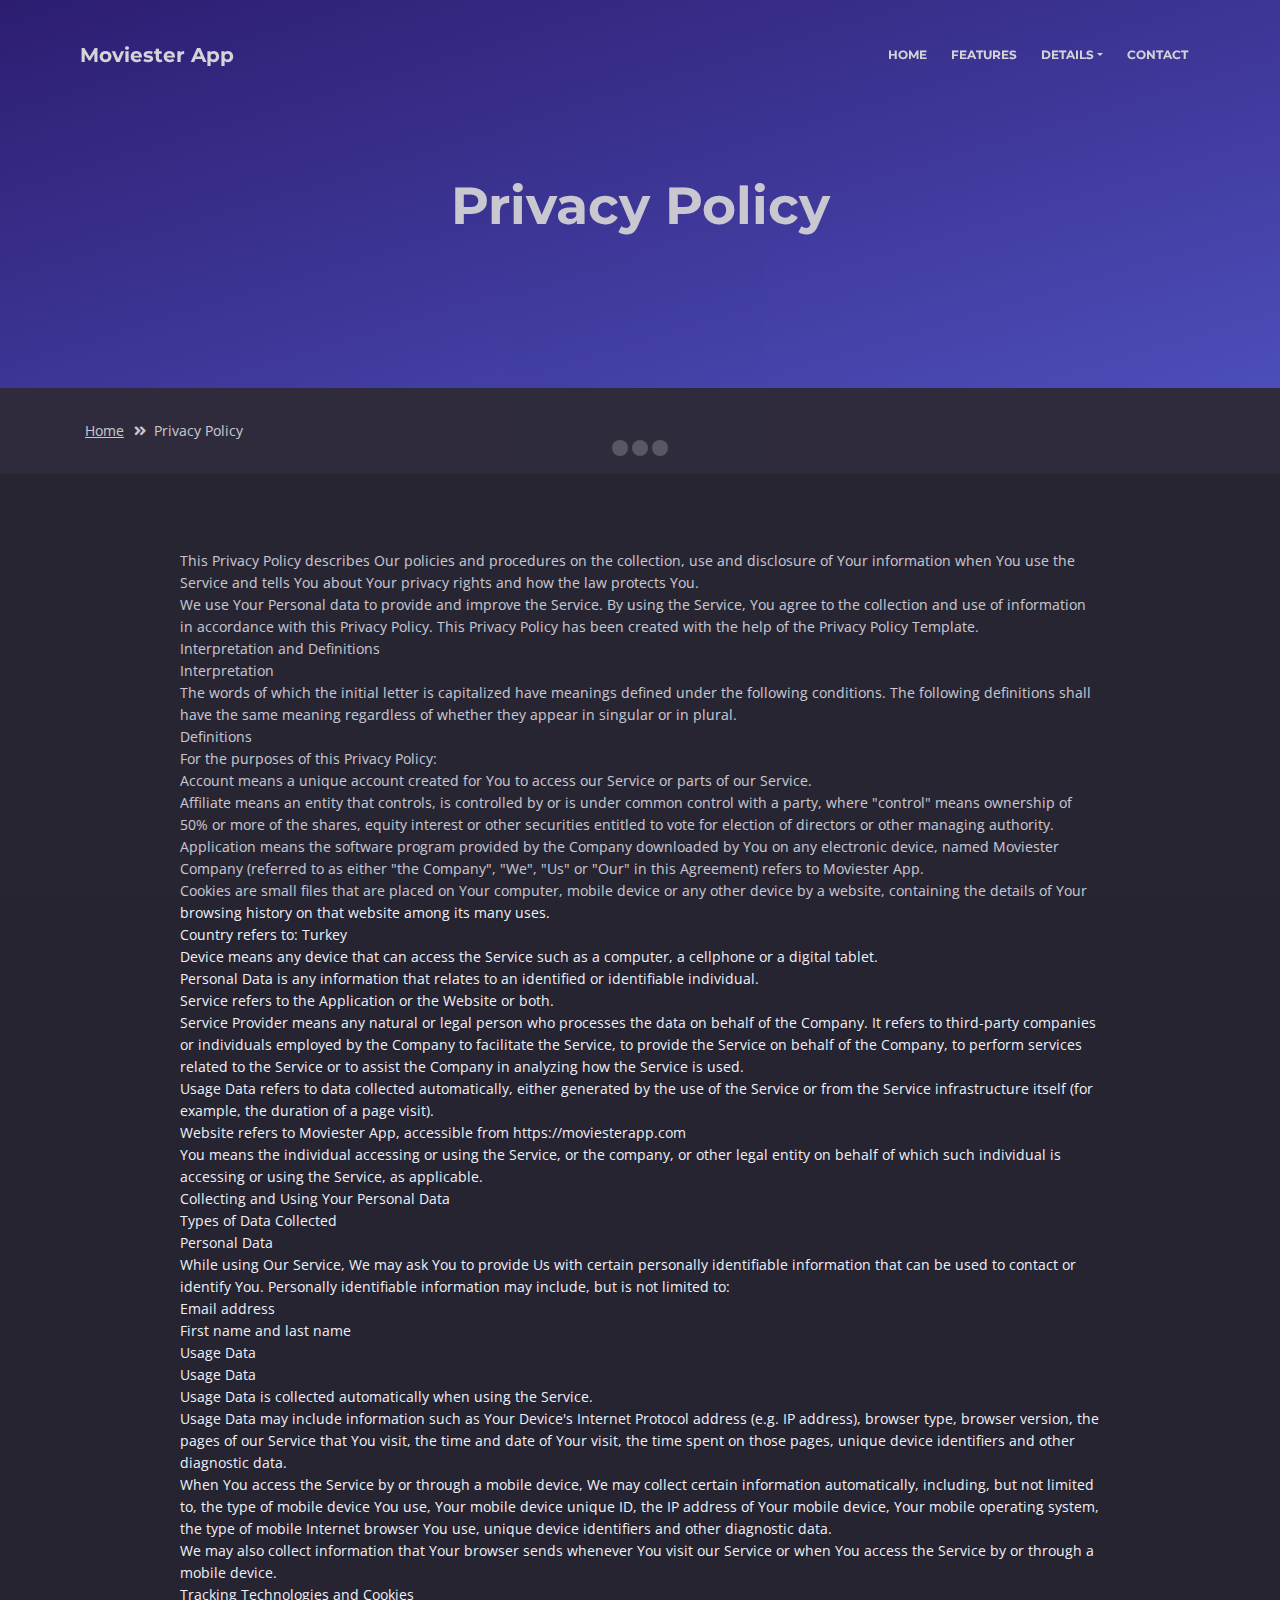
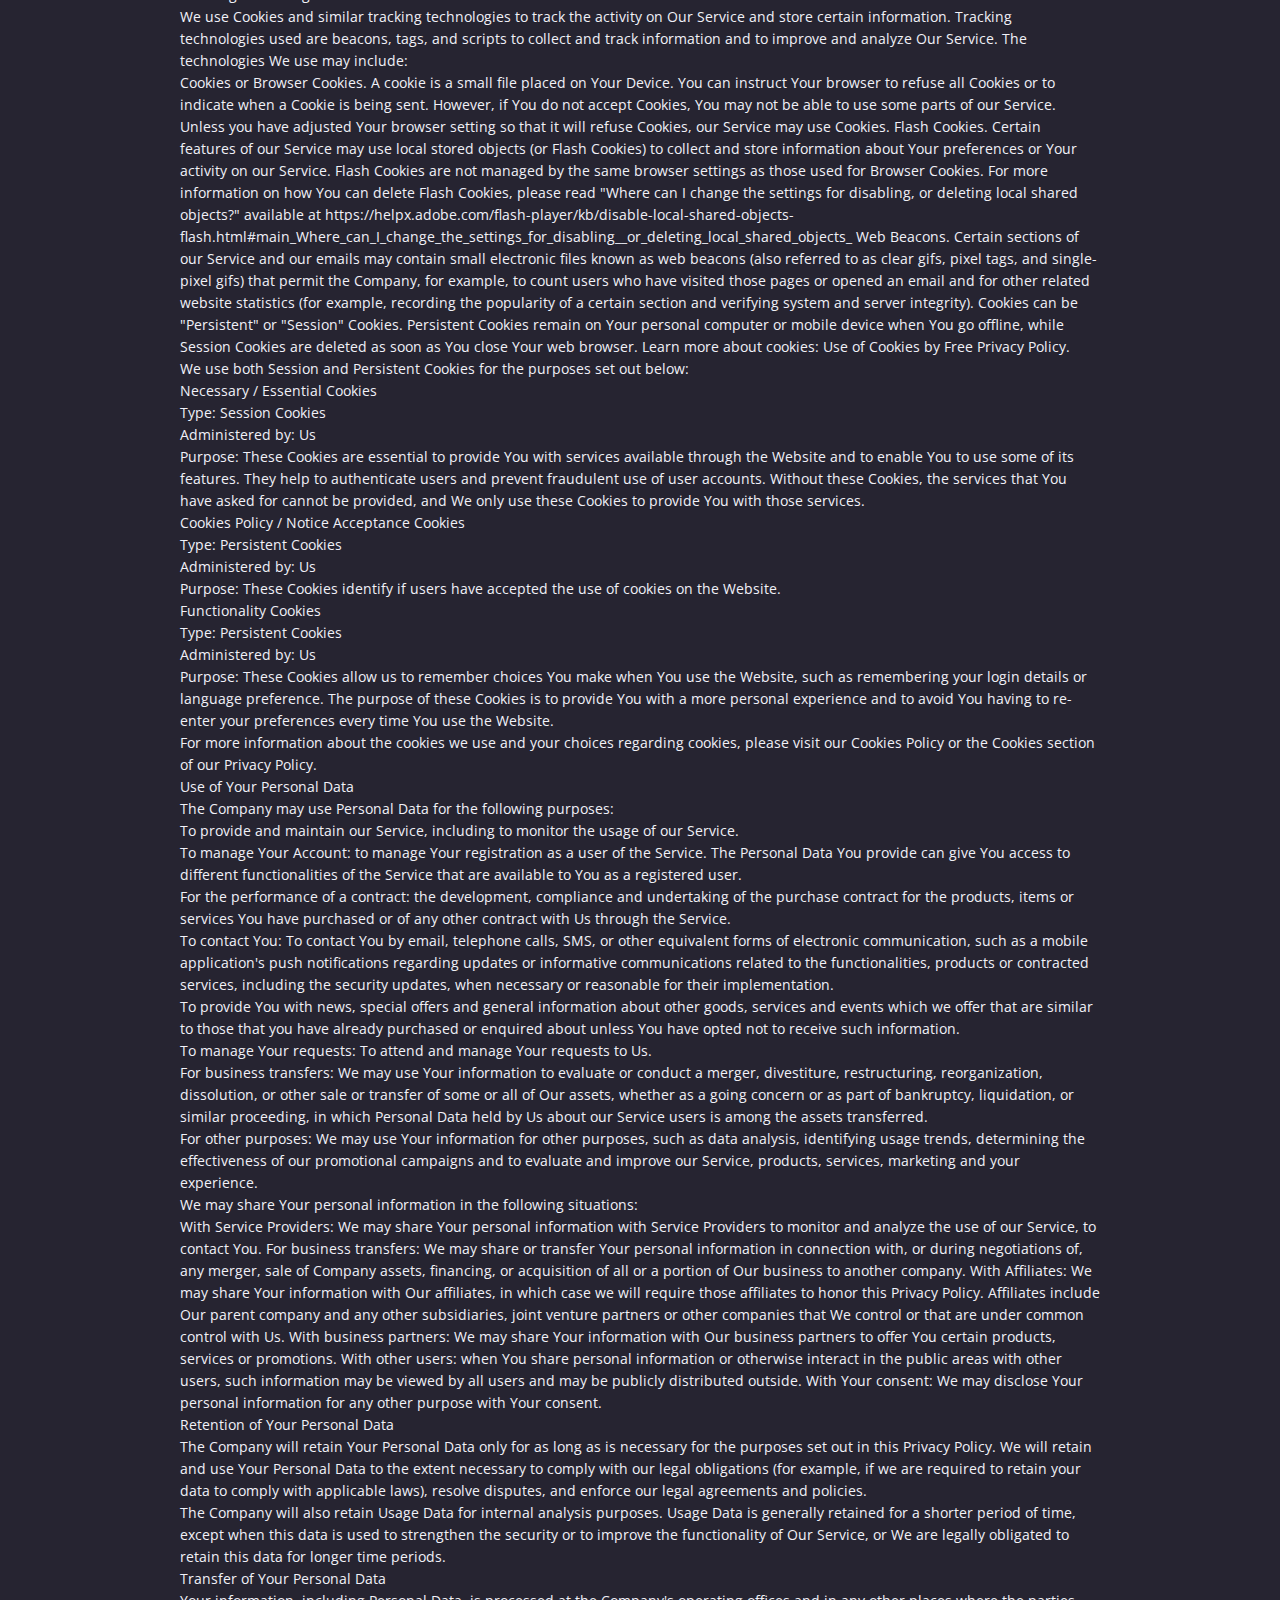
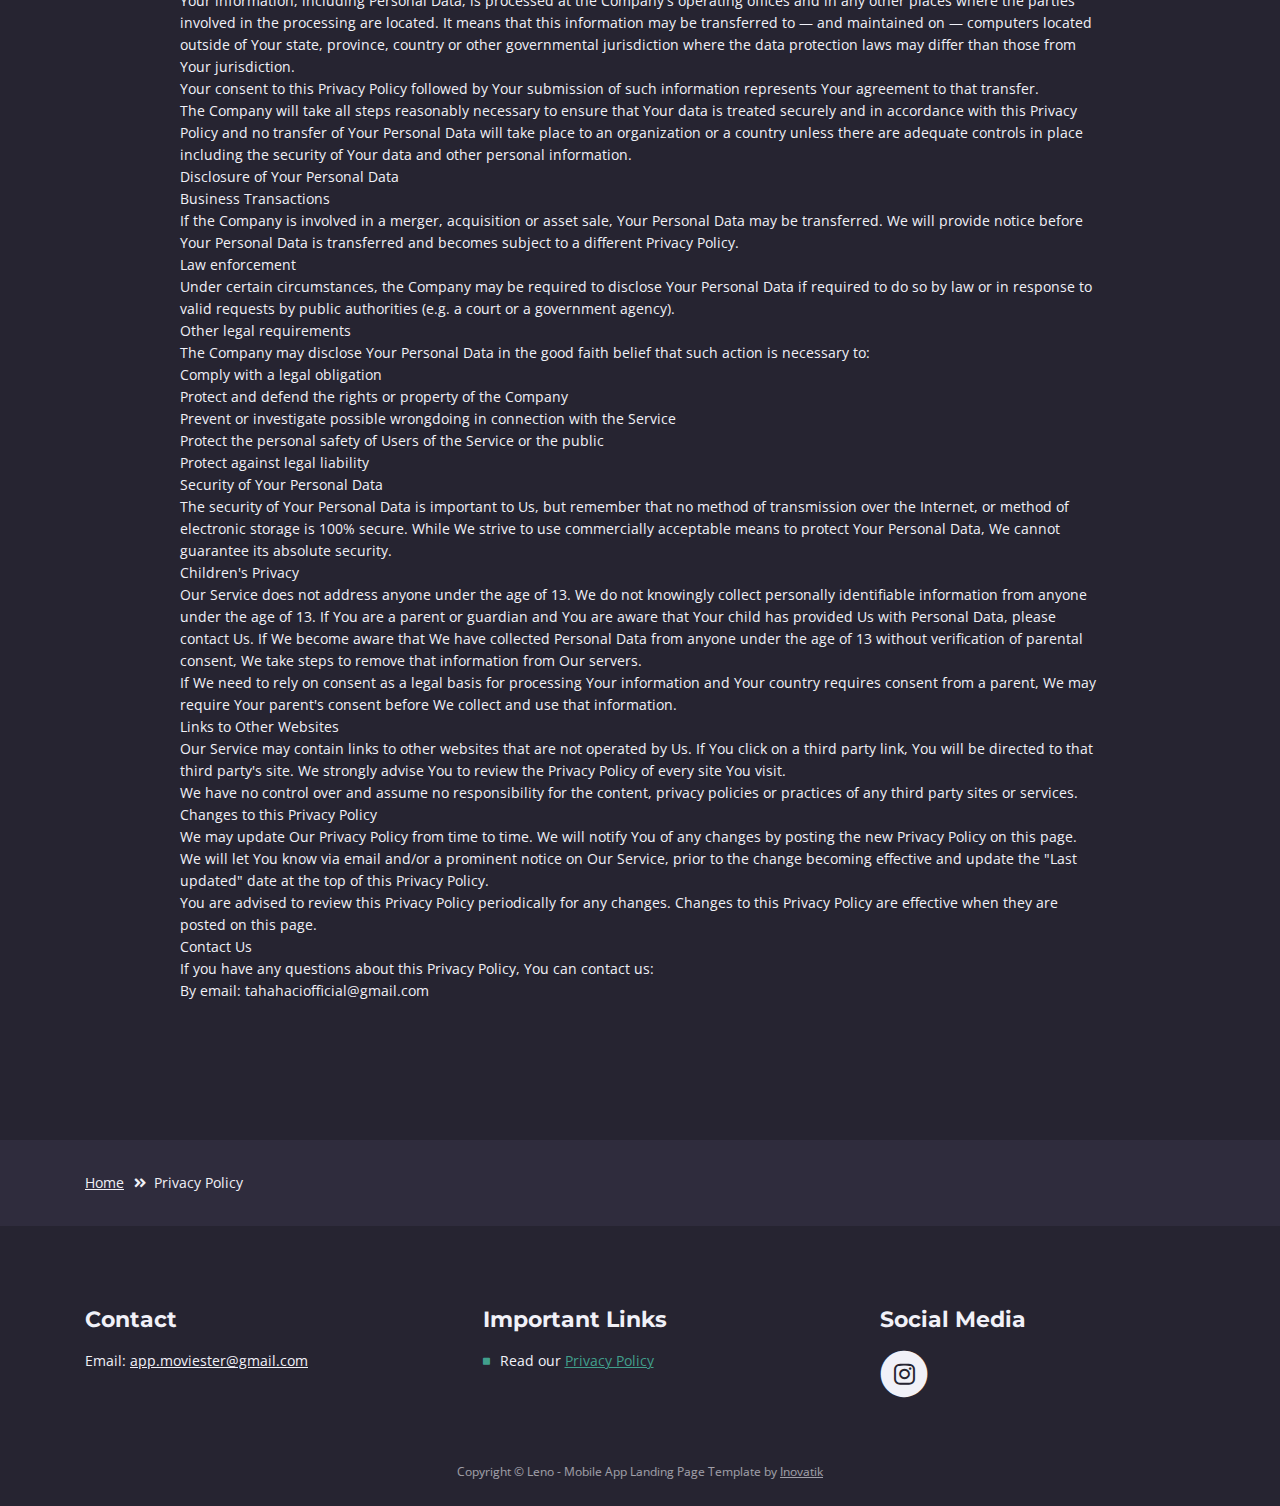
==== commit 27847863: "Update privacy-policy.html" ====
--- a/privacy-policy.html
+++ b/privacy-policy.html
@@ -332,16 +332,7 @@
                         </p>
                     </div> <!-- end of text-container -->
 
-                    <div class="text-container">
-                        <h3>Customer Content We Process For Customers</h3>
-                        <p>Leno is a HTML landing page template tool. By its nature, Services enable our customers to promote their products and services integrate with hundreds of business applications that they already use, all in one place.</p>
-                        <p>Services help our customers promote their products and services, marketing and advertising; engaging audiences; scheduling and publishing messages; and analyze the results.</p>
-                    </div> <!-- end of text container -->
-
-                    <div class="text-container">
-                        <h3>Consent Of Using Leno Landing Page</h3>
-					    <p class="mb-5">By using any of the Services, or submitting or collecting any Personal Information via the Services, you consent to the collection, transfer, storage disclosure, and use of your Personal Information in the manner set out in this Privacy Policy. If you do not consent to the use of your Personal Information in these ways, please stop using the Services.</p>
-                    </div> <!-- end of text-container -->
+                    
                                        
                     
                     
@@ -460,4 +451,4 @@
     <script src="js/scripts.js"></script> <!-- Custom scripts -->
     
 </body>
-</html>+</html>
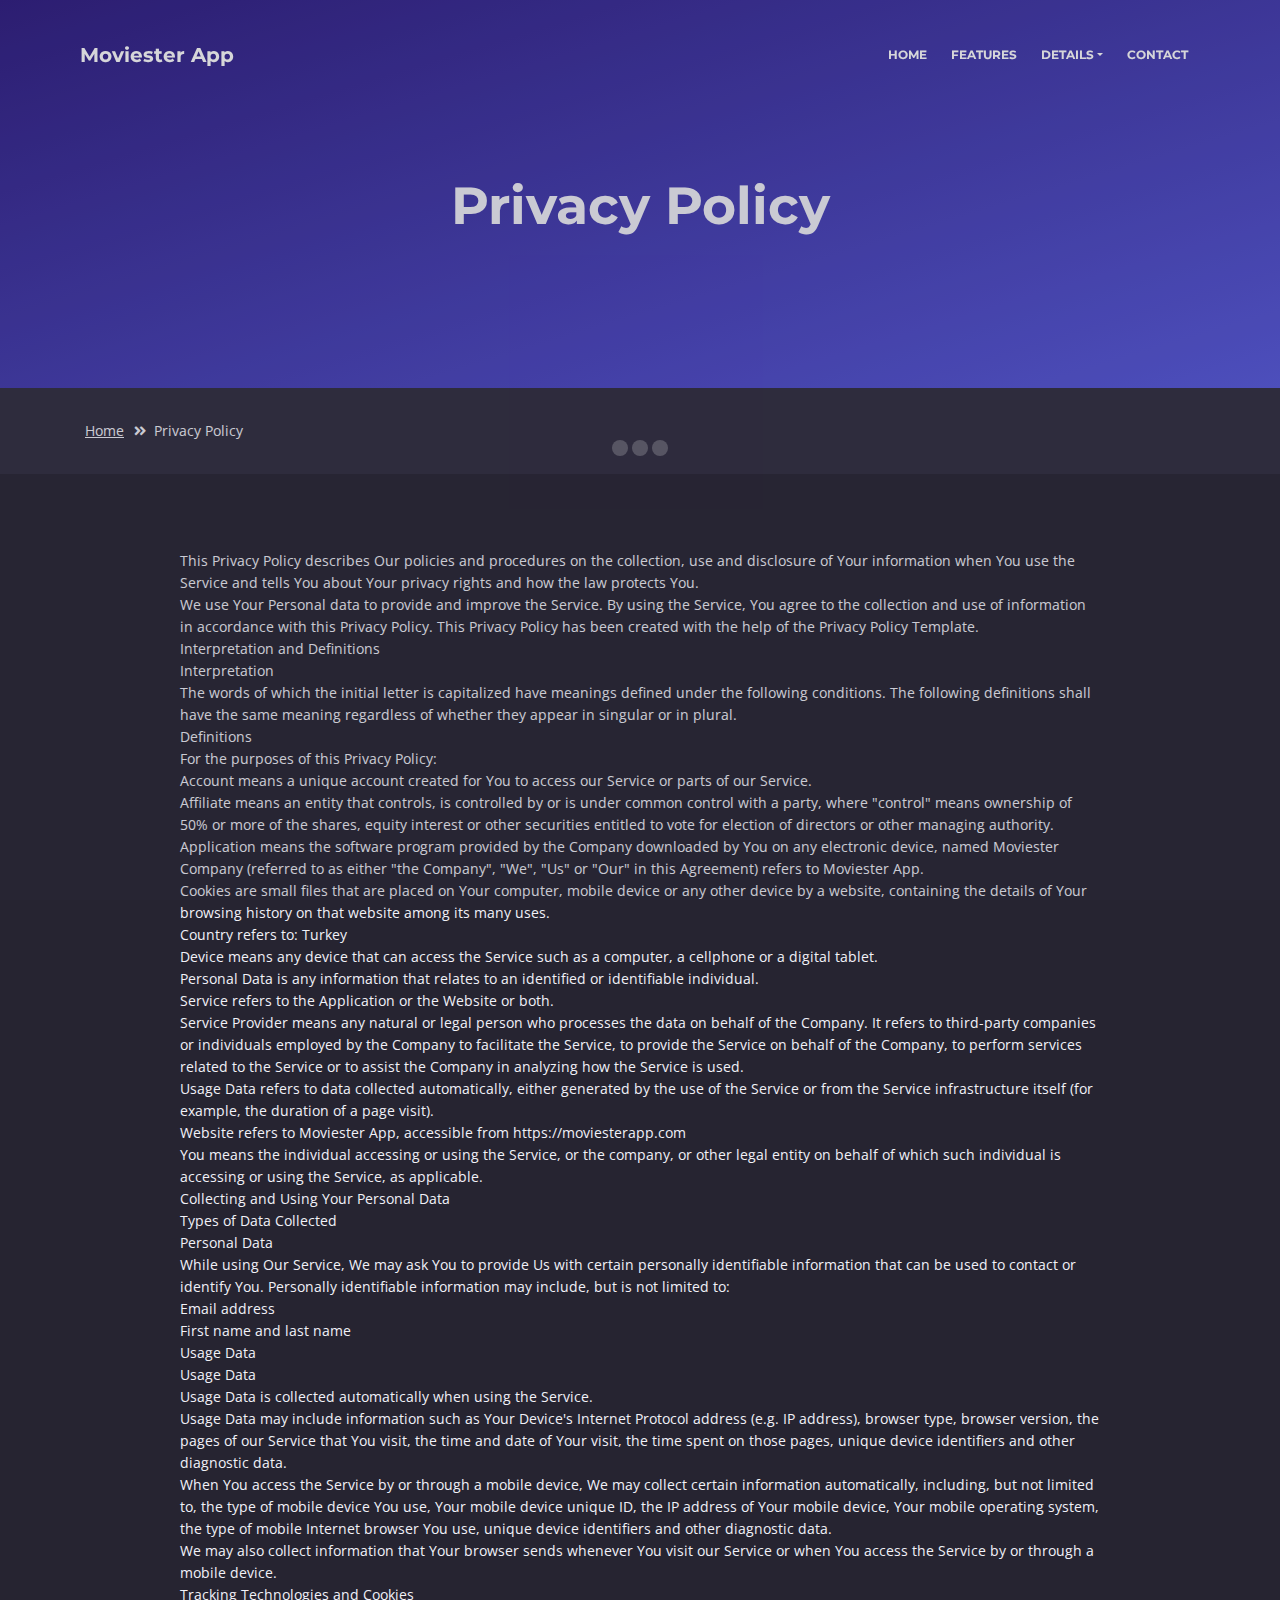
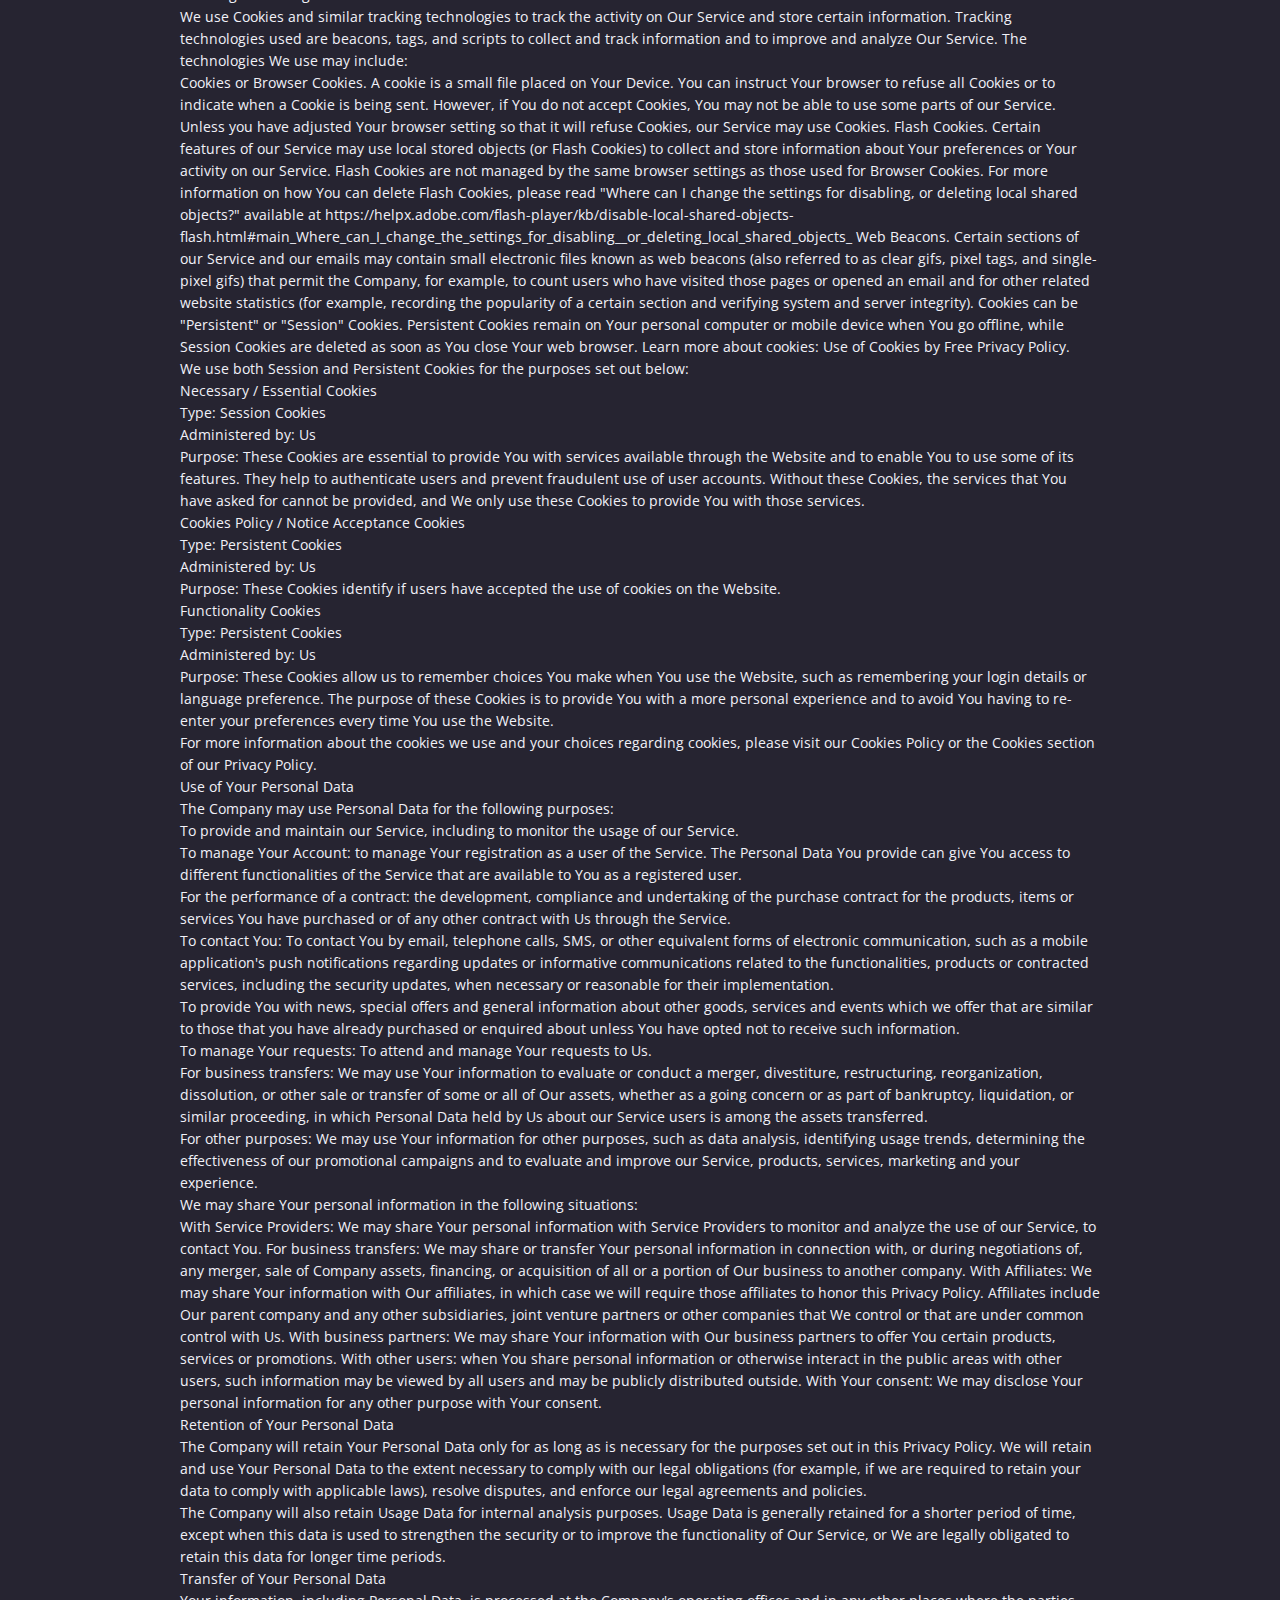
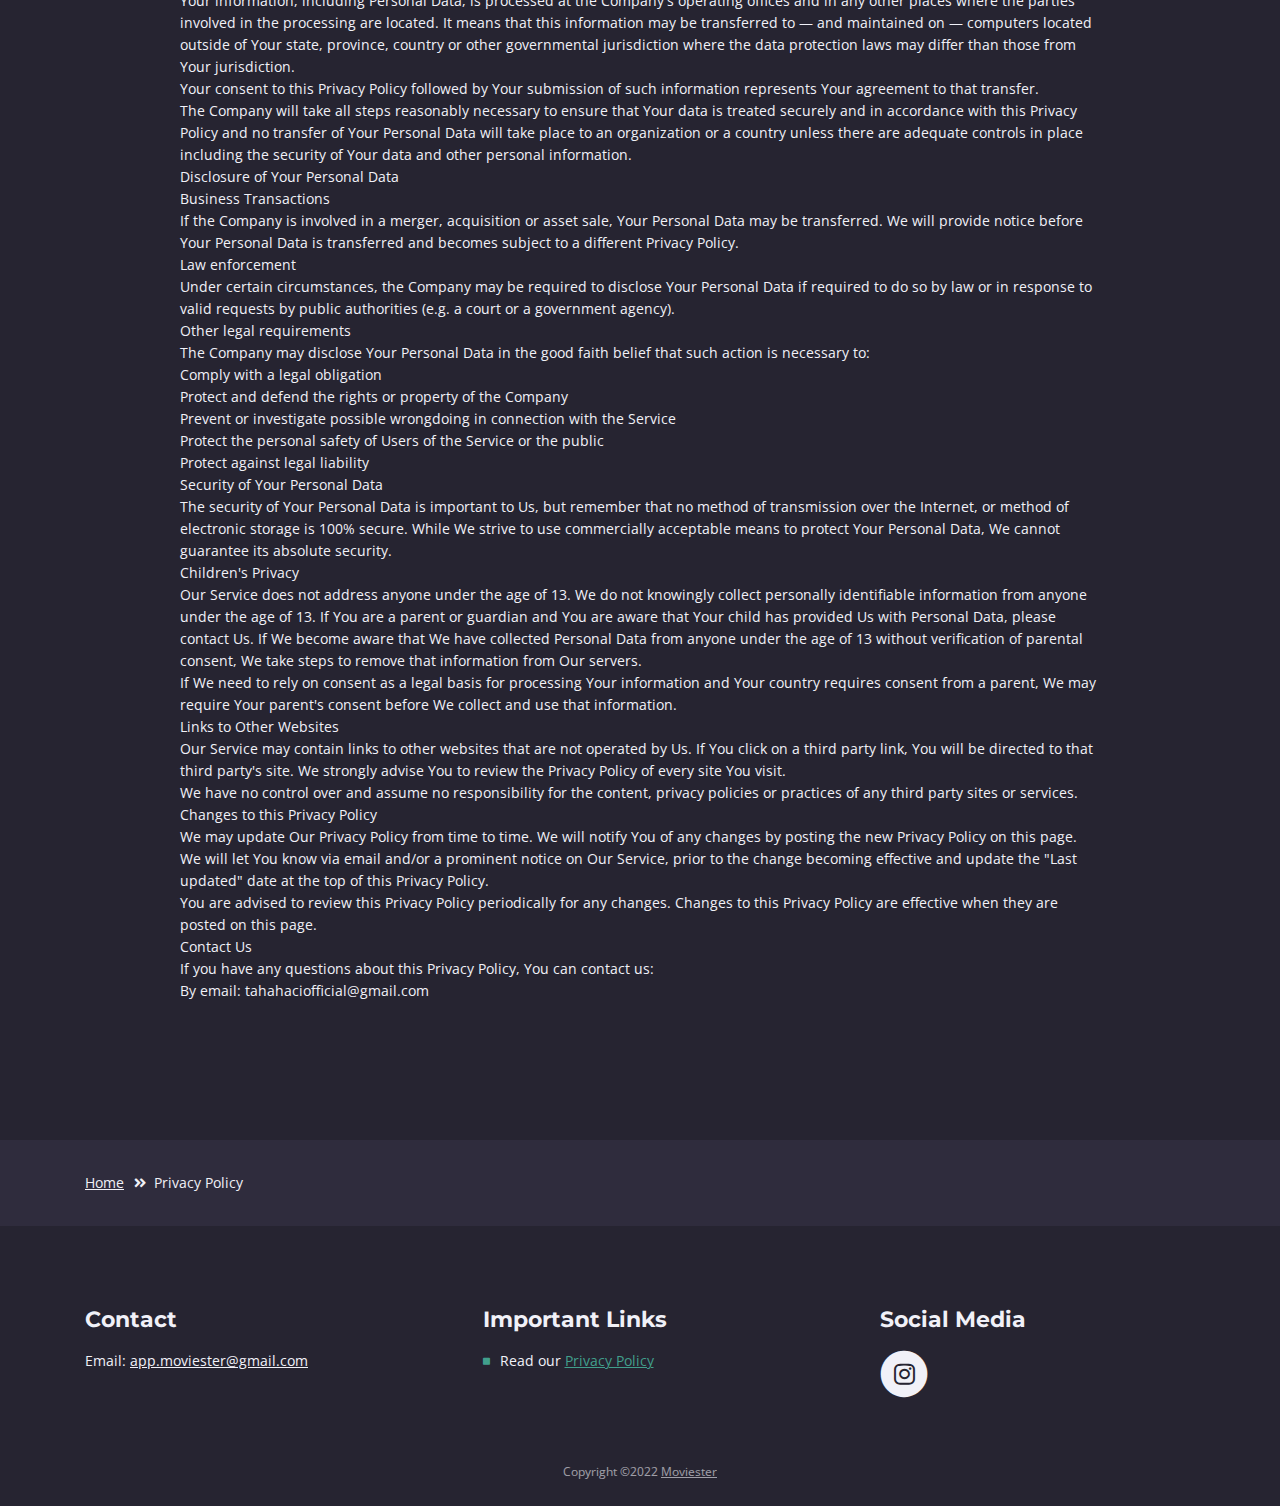
==== commit 44dc60af: "Update privacy-policy.html" ====
--- a/privacy-policy.html
+++ b/privacy-policy.html
@@ -431,7 +431,7 @@
         <div class="container">
             <div class="row">
                 <div class="col-lg-12">
-                    <p class="p-small">Copyright © Leno - Mobile App Landing Page Template by <a href="http://www.inovatik.com">Inovatik</a></p>
+                   <p class="p-small">Copyright ©2022 <a href="https://moviester.com">Moviester</a></p>
                 </div> <!-- end of col -->
             </div> <!-- enf of row -->
         </div> <!-- end of container -->
